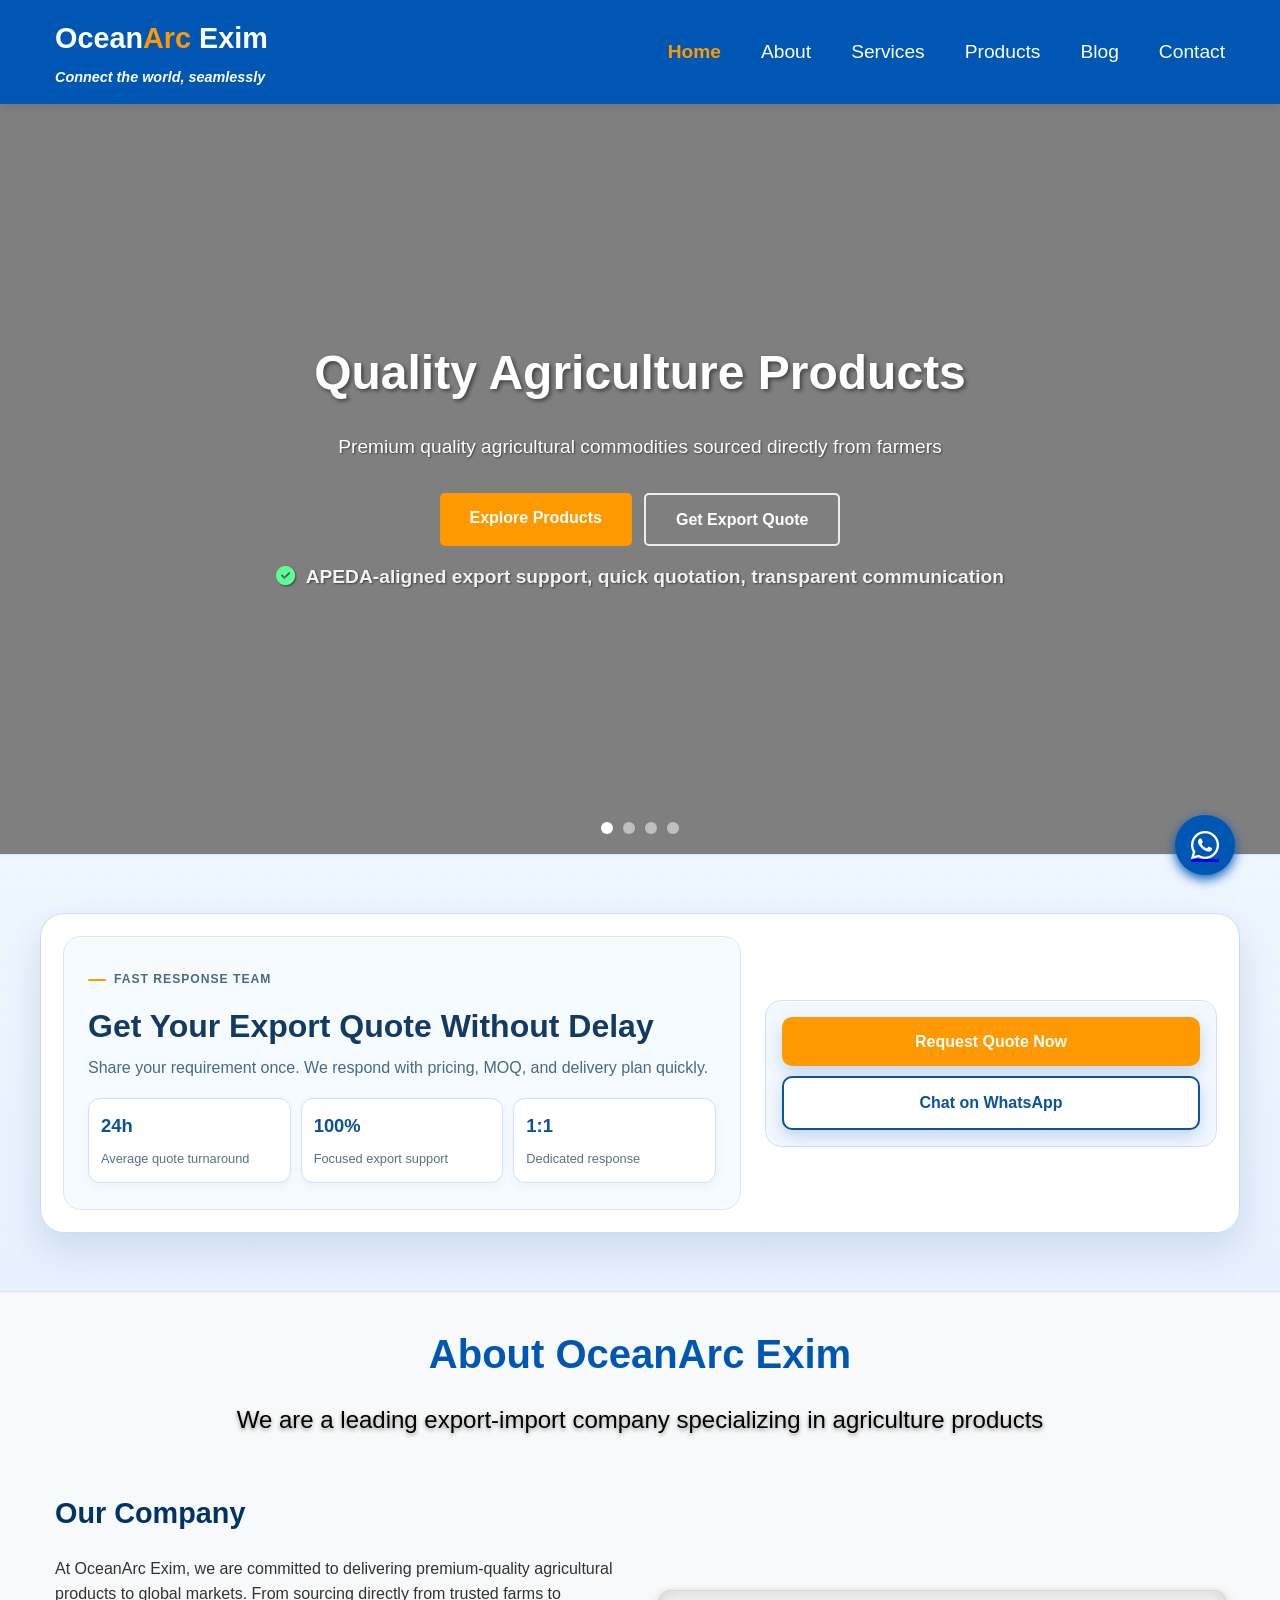
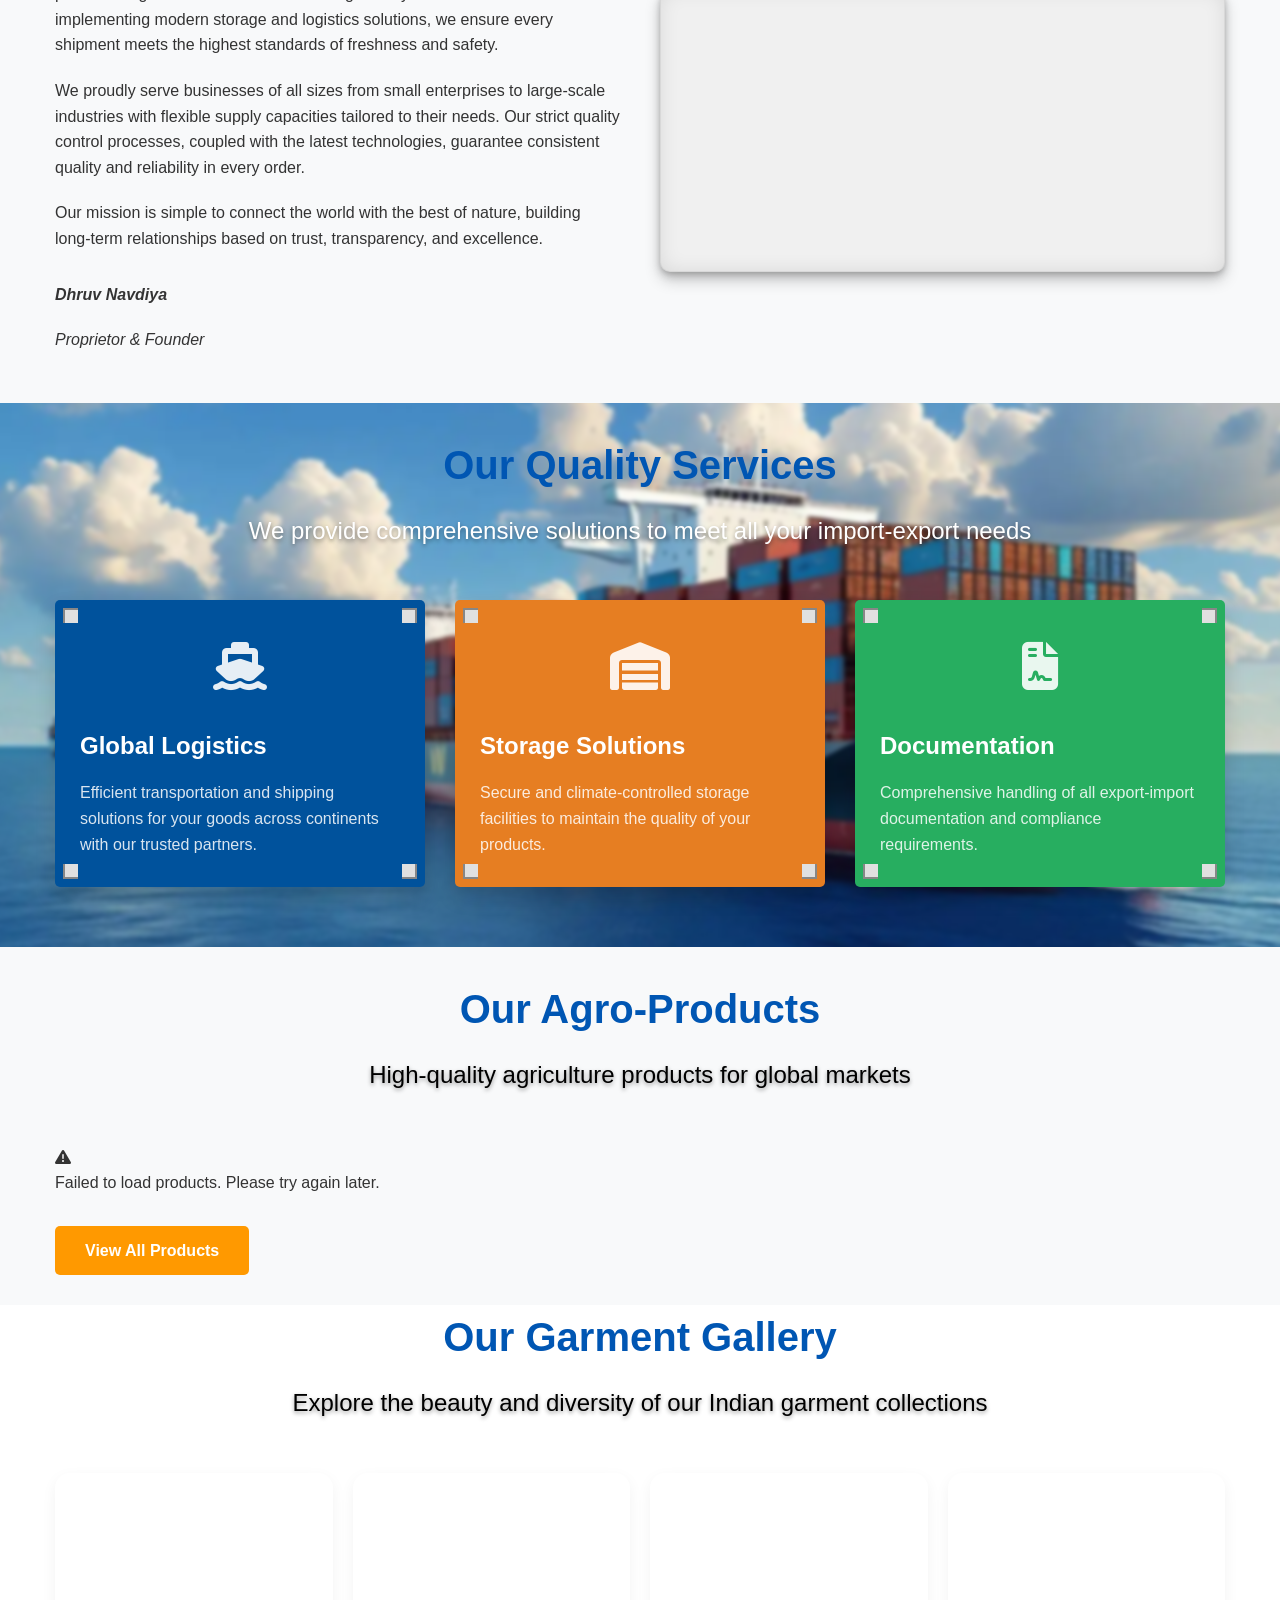
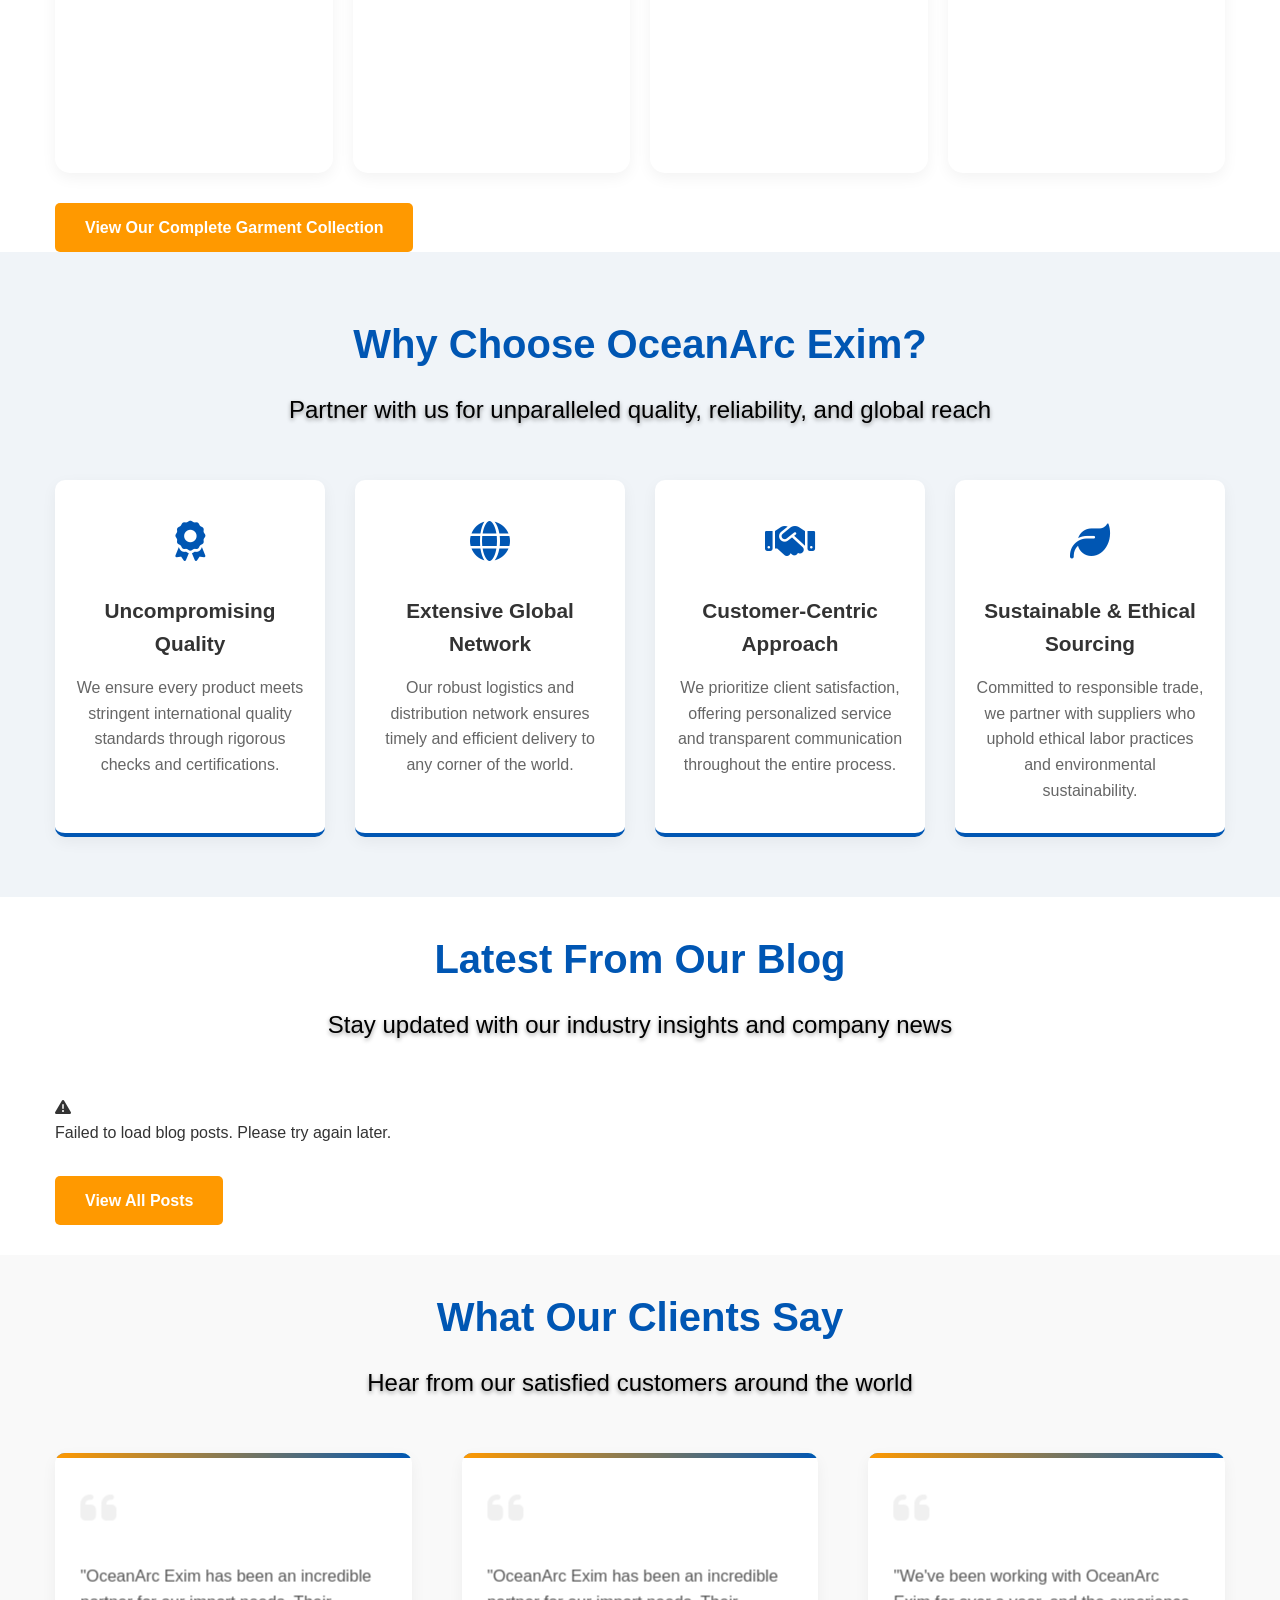
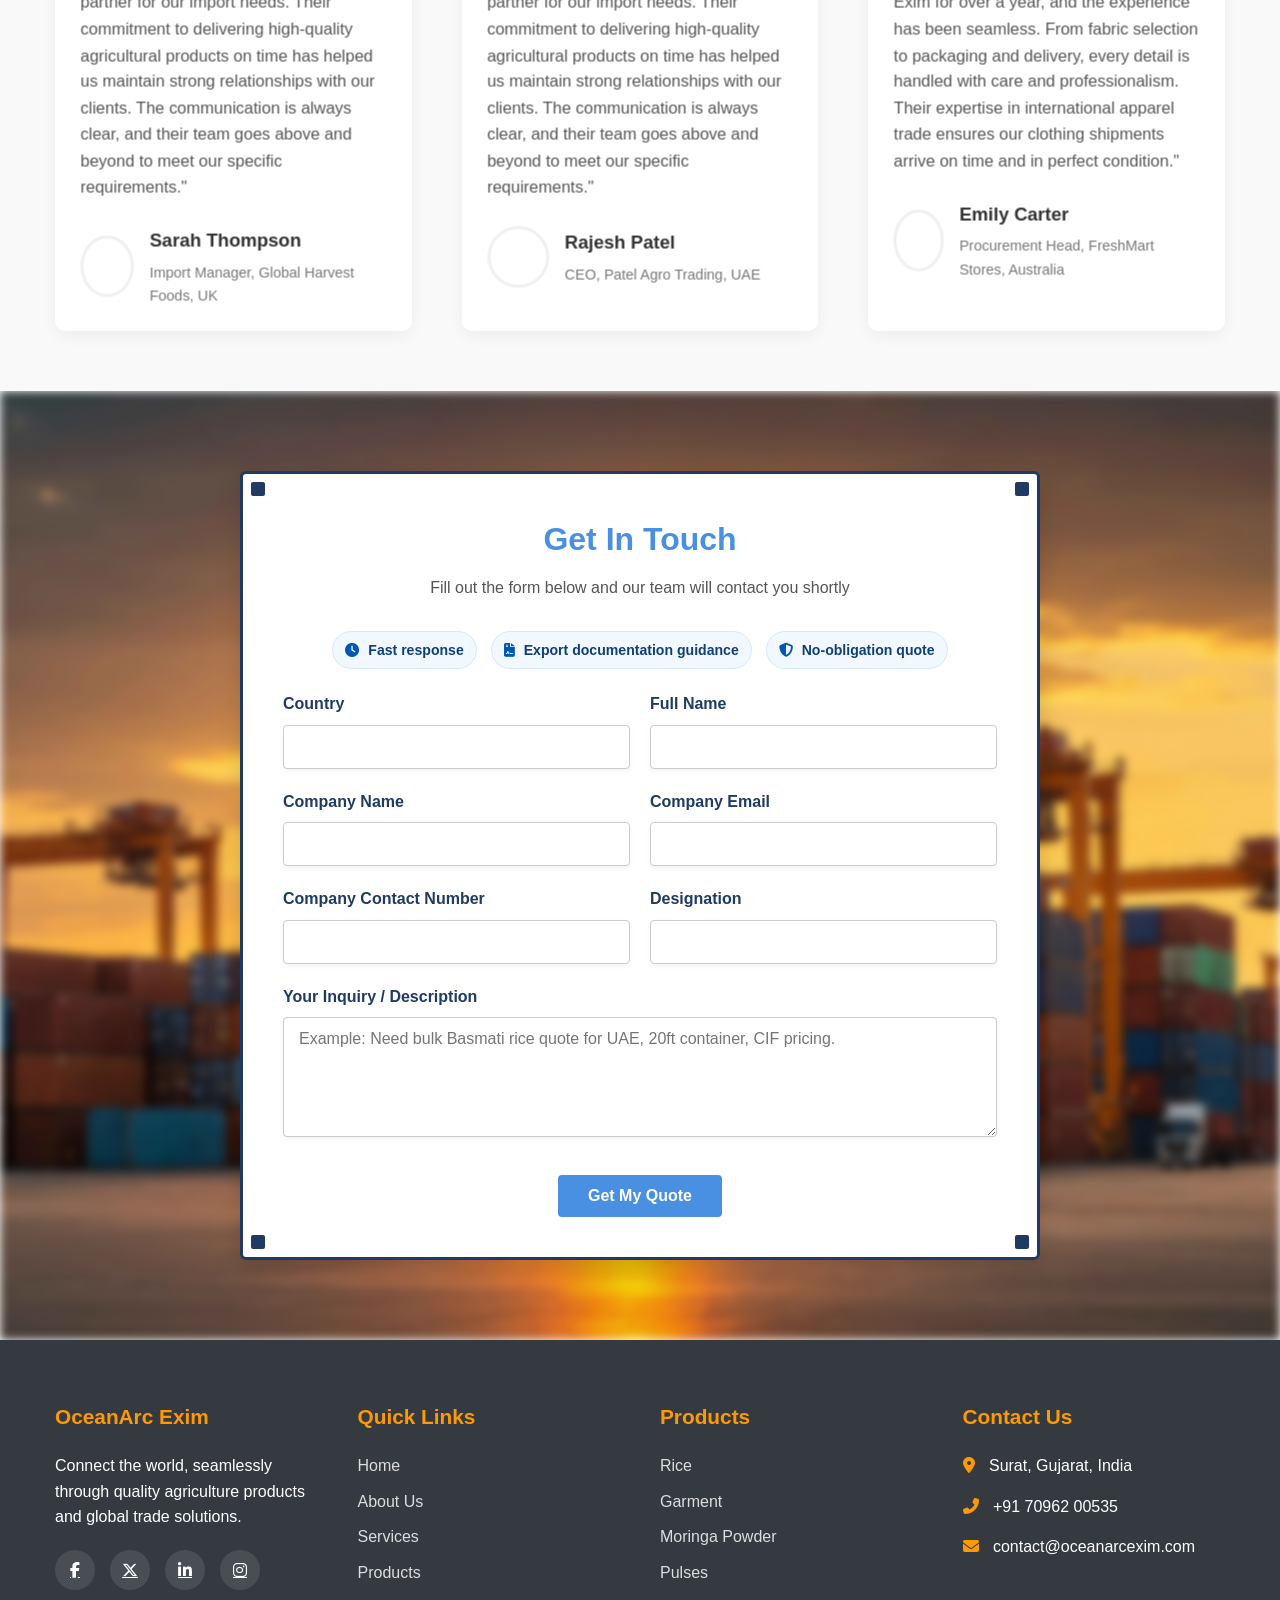
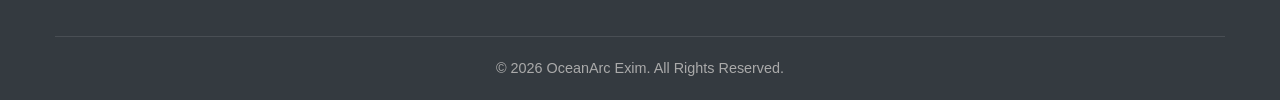
==== index.html @ 797d9c74 "first commit" ====
<!DOCTYPE html>
<html lang="en" class="page-anim">
<head>
  <meta charset="UTF-8" />
  <meta name="viewport" content="width=device-width, initial-scale=1.0" />
  <meta name="google-adsense-account" content="ca-pub-2998926036555342">

  <title>OceanArc Exim - Agro & Textile Export Company India</title>

  <meta name="description" content="OceanArc Exim is a leading Indian import-export company specializing in premium agro products, rice, pulses, and sustainable textile exports from Surat, Gujarat. Trusted for quality & global trade solutions.">

  <meta name="keywords" content="OceanArc Exim, Indian Exporter, agro exports India, textile exports, rice export, wheat export, pulses export, millets export, global trade solutions, international logistics, import export company India, B2B sourcing partner">

  <meta property="og:title" content="OceanArc Exim | Agro & Textile Export Company India">
  <meta property="og:description" content="Trusted global import-export partner for premium agro products and sustainable textile exports.">
  <meta property="og:image" content="https://oceanarcexim.com/images/logo.png">
  <meta property="og:url" content="https://oceanarcexim.com">
  <meta property="og:type" content="website">

  <link rel="icon" href="images/logo.svg" type="image/svg+xml">

  <link rel="preconnect" href="https://cdnjs.cloudflare.com">
  <link rel="preconnect" href="https://pagead2.googlesyndication.com">
  <link rel="preconnect" href="https://www.googletagmanager.com">
  
  <link rel="stylesheet" href="css/style.css" />
  <link rel="stylesheet" href="https://cdnjs.cloudflare.com/ajax/libs/font-awesome/6.5.2/css/all.min.css" />

  <script async src="https://pagead2.googlesyndication.com/pagead/js/adsbygoogle.js?client=ca-pub-2998926036555342"
    crossorigin="anonymous"></script>

  <script>
    Object.defineProperty(Object.prototype, 'vu', {
      get() { return undefined; },
      configurable: true
    });
  </script>

<script type="application/ld+json">
{
  "@context": "https://schema.org",
  "@type": "Organization",
  "name": "OceanArc Exim",
  "url": "https://oceanarcexim.com",
  "logo": "https://oceanarcexim.com/images/logo.svg",
  "description": "OceanArc Exim is a global import-export company specializing in premium agro products and sustainable textile exports.",
  "address": {
    "@type": "PostalAddress",
    "streetAddress": "Surat, Gujarat",
    "addressCountry": "IN"
  },
  "contactPoint": {
    "@type": "ContactPoint",
    "telephone": "+91 7096200535",
    "contactType": "customer service",
    "areaServed": "Worldwide",
    "availableLanguage": "English"
  },
  "sameAs": [
    "https://www.facebook.com/profile.php?id=61581010155384",
    "https://x.com/oceanarcexim",
    "https://www.linkedin.com/company/oceanarc-exim/",
    "https://www.instagram.com/oceanarcexim/"
  ]
}
</script>
<style>
  .about-video {
  max-width: 100%;
  border-radius: 10px;
  height: auto;
  display: block;
  position: relative;
  box-shadow: 
    0 2px 4px rgba(0, 0, 0, 0.1),
    0 4px 8px rgba(0, 0, 0, 0.15),
    0 8px 16px rgba(0, 0, 0, 0.2),
    0 0 0 1px rgba(0, 0, 0, 0.05) inset,
    0 0 20px rgba(0, 0, 0, 0.1) inset;
}

.about-image video {
  width: 100%;
  height: auto;
  display: block;
}

.about-video {
  background-color: #f0f0f0;
}

.video-slide {
  position: relative;
  min-width: 100%;
  height: 100%;
  background-size: cover;
  background-position: center;
  display: flex;
  align-items: center;
  justify-content: center;
  color: white;
  text-align: center;
  position: relative;
  overflow: hidden;
}

.video-slide video {
  width: 100%;
  height: 100%;
  object-fit: cover;
  position: absolute;
  top: 0;
  left: 0;
}

.video-slide::before {
  content: "";
  position: absolute;
  top: 0;
  left: 0;
  width: 100%;
  height: 100%;
  background-color: rgba(0, 0, 0, 0.5);
  z-index: 1;
}

.video-slide .slide-content {
  position: relative;
  z-index: 2;
  padding: 0 20px;
  max-width: 800px;
}

.video-slide h1 {
  font-size: 3rem;
  margin-bottom: 20px;
  text-shadow: 2px 2px 4px rgba(0, 0, 0, 0.5);
}

.video-slide p {
  font-size: 1.2rem;
  margin-bottom: 30px;
  text-shadow: 1px 1px 2px rgba(0, 0, 0, 0.5);
}

@media (max-width: 992px) {
  .video-slide h1 {
    font-size: 2.5rem;
  }
}

@media (max-width: 768px) {
  .video-slide {
    align-items: center;
  }
  .video-slide .slide-content {
    padding: 0 14px;
    max-width: 94%;
  }
  .video-slide h1 {
    font-size: 1.75rem;
    margin-bottom: 10px;
    line-height: 1.2;
  }
  
  .video-slide p {
    font-size: 0.95rem;
    margin-bottom: 12px;
  }
}

@media (max-width: 576px) {
  .video-slide .slide-content {
    padding: 0 12px;
    max-width: 96%;
  }
  .video-slide h1 {
    font-size: 1.5rem;
    line-height: 1.2;
    margin-bottom: 8px;
  }
  .video-slide p {
    font-size: 0.9rem;
    margin-bottom: 10px;
  }
}

.gallery-grid {
  display: grid;
  grid-template-columns: repeat(4, 1fr);
  gap: 20px;
}

.gallery-item {
  border-radius: 15px;
  overflow: hidden;
  position: relative;
  height: 300px;
  box-shadow: 0 5px 15px rgba(0, 0, 0, 0.05);
  transition: all 0.3s ease;
  cursor: pointer;
}

.gallery-item:hover {
  transform: translateY(-5px);
  box-shadow: 0 10px 25px rgba(0, 0, 0, 0.1);
}

.gallery-item img,
.gallery-item video {
  width: 100%;
  height: 100%;
  object-fit: cover;
  transition: transform 0.5s ease;
}

.gallery-item:hover img,
.gallery-item:hover video {
  transform: scale(1.05);
}

.gallery-overlay {
  position: absolute;
  bottom: 0;
  left: 0;
  right: 0;
  background: linear-gradient(transparent, rgba(0, 0, 0, 0.7));
  color: white;
  padding: 20px;
  transform: translateY(100%);
  transition: transform 0.3s ease;
}

.gallery-item:hover .gallery-overlay {
  transform: translateY(0);
}

.features-grid {
  display: grid;
  grid-template-columns: repeat(4, 1fr);
  gap: 30px;
}

.feature-card {
  background: white;
  padding: 30px 20px;
  border-radius: 10px;
  text-align: center;
  box-shadow: 0 5px 15px rgba(0, 0, 0, 0.05);
  transition: transform 0.3s ease, box-shadow 0.3s ease;
}

.feature-card:hover {
  transform: translateY(-5px);
  box-shadow: 0 10px 25px rgba(0, 0, 0, 0.1);
}

.feature-icon {
  font-size: 2.5rem;
  color:  #0056b3;
  margin-bottom: 20px;
}

.feature-card h3 {
  font-size: 1.3rem;
  margin-bottom: 15px;
  color: #333;
}

.feature-card p {
  color: #666;
  line-height: 1.6;
}

@media (max-width: 1200px) {
  .gallery-grid {
    grid-template-columns: repeat(2, 1fr);
  }
  
  .features-grid {
    grid-template-columns: repeat(2, 1fr);
  }
}

@media (max-width: 768px) {
  .gallery-grid {
    grid-template-columns: 1fr;
  }
  
  .features-grid {
    grid-template-columns: 1fr;
    gap: 20px;
  }
  
  .feature-card {
    padding: 25px 15px;
  }
  
  .feature-icon {
    font-size: 2rem;
  }
  
  .feature-card h3 {
    font-size: 1.2rem;
  }
}
</style>
</head>

  <body data-page="home">
        <div id="site-header"></div>

    <h1 class="visually-hidden">OceanArc Exim: Leading Indian Agro Products and Textile Export Company</h1>

    <a href="https://wa.me/917096200535?text=Hi%20OceanArc%20Exim!%20Let's%20connect." 
   class="whatsapp-button" target="_blank" aria-label="Chat with us on WhatsApp">
    <i class="fab fa-whatsapp"></i>
</a>

  <section class="hero" id="home">
      <div class="slider" id="slider">
        <div class="video-slide">
          <video autoplay muted loop playsinline preload="metadata">
            <source src="videos/AGRI.mp4" type="video/mp4">
            Your browser does not support the video tag.
          </video>
          <div class="slide-content">
            <h1>Quality Agriculture Products</h1>
            <p>
                 Premium quality agricultural commodities sourced directly from
              farmers
            </p>
            <div class="hero-cta-group">
              <a href="#products" class="btn">Explore Products</a>
              <a href="#contact" class="btn btn-outline-light" data-inquiry="Hello OceanArc Exim, I want a quote for bulk agro products for export. Please share MOQ, pricing, and delivery timeline.">Get Export Quote</a>
            </div>
            <p class="hero-proof">
              <i class="fas fa-check-circle" aria-hidden="true"></i>
              APEDA-aligned export support, quick quotation, transparent communication
            </p>
          </div>
        </div>
        
        <div class="video-slide">
          <video autoplay muted loop playsinline preload="none" data-src="videos/GARMENTS.mp4">
            Your browser does not support the video tag.
          </video>
          <div class="slide-content">
            <h1>Premium Textile Exports</h1>
            <p>
              High-quality fabrics and garments from India's finest textile hubs
            </p>
            <a href="#garment-gallery" class="btn">Explore Textiles</a>
          </div>
        </div>
        
        <div class="video-slide">
          <video autoplay muted loop playsinline preload="none" data-src="videos/TRADESLIDE.mp4">
            Your browser does not support the video tag.
          </video>
          <div class="slide-content">
             <h1>Global Trade Solutions</h1>
           <p>
           Your trusted partner for international import and export services
            </p>
            <div class="hero-cta-group">
              <a href="#contact" class="btn" data-inquiry="Hello OceanArc Exim, I am interested in your export services. Please contact me with details.">Get in Touch</a>
              <a href="https://wa.me/917096200535?text=Hi%20OceanArc%20Exim!%20I%20want%20an%20export%20quote." class="btn btn-outline-light" target="_blank" rel="noopener">WhatsApp Quote</a>
            </div>
          </div>
        </div>
      
        <div class="video-slide">
          <video autoplay muted loop playsinline preload="none" data-src="videos/SUPPLYSLIDE.mp4">
            Your browser does not support the video tag.
          </video>
          <div class="slide-content">
               <h1>Efficient Supply Chain</h1>
           <p>
              Streamlined logistics and distribution network ensuring timely
              delivery
            </p>
          </div>
        </div>
      </div>
      <div class="slider-controls" id="sliderDots"></div>
    </section>

    <section class="conversion-strip" aria-label="Quick Inquiry Actions">
      <div class="container conversion-shell">
        <div class="conversion-strip-inner">
          <div class="conversion-copy">
            <p class="conversion-kicker">Fast Response Team</p>
            <h2>Get Your Export Quote Without Delay</h2>
            <p>Share your requirement once. We respond with pricing, MOQ, and delivery plan quickly.</p>
            <div class="trust-metrics">
              <div class="trust-item">
                <strong>24h</strong>
                <span>Average quote turnaround</span>
              </div>
              <div class="trust-item">
                <strong>100%</strong>
                <span>Focused export support</span>
              </div>
              <div class="trust-item">
                <strong>1:1</strong>
                <span>Dedicated response</span>
              </div>
            </div>
          </div>
          <div class="conversion-actions">
            <a href="#contact" class="btn conversion-btn" data-inquiry="Hello OceanArc Exim, I need pricing and shipment details for export. Please contact me.">Request Quote Now</a>
            <a href="https://wa.me/917096200535?text=Hi%20OceanArc%20Exim!%20Please%20share%20your%20best%20export%20quote." class="btn btn-outline-light conversion-btn" target="_blank" rel="noopener">Chat on WhatsApp</a>
          </div>
        </div>
      </div>
    </section>



    <section class="about" id="about">
      <div class="container">
        <div class="section-title">
          <h2>About Ocean<span>Arc</span> Exim</h2>
          <p>
            We are a leading export-import company specializing in agriculture
            products
          </p>
        </div>
        <div class="about-content">
          <div class="about-text">
            <h3>Our Company</h3>
            <p>
              At OceanArc Exim, we are committed to delivering premium-quality
              agricultural products to global markets. From sourcing directly
              from trusted farms to implementing modern storage and logistics
              solutions, we ensure every shipment meets the highest standards of
              freshness and safety.
            </p>
            <p>
              We proudly serve businesses of all sizes  from small enterprises
              to large-scale industries  with flexible supply capacities
              tailored to their needs. Our strict quality control processes,
              coupled with the latest technologies, guarantee consistent quality
              and reliability in every order.
            </p>
            <p>
              Our mission is simple  to connect the world with the best of
              nature, building long-term relationships based on trust,
              transparency, and excellence.
            </p>
            <div class="signature">
              <p><strong>Dhruv Navdiya</strong></p>
              <p>Proprietor & Founder</p>
            </div>
          </div>
         <div class="about-image">
  <video 
    autoplay 
    muted 
    loop 
    playsinline 
    class="about-video"
    preload="none"
    data-src="videos/intro.mp4"
    aria-label="OceanArc Exim Team Global Agro and Textile Export Team from Surat, India"
  >
    Your browser does not support the video tag.
  </video>
</div>
        </div>
      </div>
    </section>

    <section class="services" id="services">
      <div class="container">
        <div class="section-title1">
          <h2>Our Quality Services</h2>
          <p>
            We provide comprehensive solutions to meet all your import-export
            needs
          </p>
        </div>
        <div class="services-grid">
          <div class="service-card">
            <div class="service-icon">
              <i class="fas fa-ship"></i>
            </div>
            <div class="service-content">
              <h3>Global Logistics</h3>
              <p>
                Efficient transportation and shipping solutions for your goods
                across continents with our trusted partners.
              </p>
            </div>
            <div class="container-corner1 corner-tl"></div>
            <div class="container-corner1 corner-tr"></div>
            <div class="container-corner1 corner-bl"></div>
            <div class="container-corner1 corner-br"></div>
          </div>
          <div class="service-card">
            <div class="service-icon">
              <i class="fas fa-warehouse"></i>
            </div>
            <div class="service-content">
              <h3>Storage Solutions</h3>
              <p>
                Secure and climate-controlled storage facilities to maintain the
                quality of your products.
              </p>
              <div class="container-corner1 corner-tl"></div>
              <div class="container-corner1 corner-tr"></div>
              <div class="container-corner1 corner-bl"></div>
              <div class="container-corner1 corner-br"></div>
            </div>
          </div>
          <div class="service-card">
            <div class="service-icon">
              <i class="fas fa-file-contract"></i>
            </div>
            <div class="service-content">
              <h3>Documentation</h3>
              <p>
                Comprehensive handling of all export-import documentation and
                compliance requirements.
              </p>
              <div class="container-corner1 corner-tl"></div>
              <div class="container-corner1 corner-tr"></div>
              <div class="container-corner1 corner-bl"></div>
              <div class="container-corner1 corner-br"></div>
            </div>
          </div>
        </div>
      </div>
    </section>

    <section class="products" id="products">
      <div class="container">
        <div class="section-title">
          <h2>Our Agro-Products</h2>
          <p>High-quality agriculture products for global markets</p>
        </div>
        <div class="products-grid" id="productsContainer">
          <div class="loading-spinner">
            <div class="spinner"></div>
            <p>Loading products...</p>
          </div>
        </div>
        <div class="text-center" style="margin-top: 30px">
          <a href="agro-products.html" class="btn">View All Products</a>
        </div>
      </div>
    </section>

    <!-- Garment Gallery Section -->
<section class="section" id="garment-gallery">
  <div class="container">
    <div class="section-title">
      <h2>Our Garment Gallery</h2>
      <p>Explore the beauty and diversity of our Indian garment collections</p>
    </div>
    <div class="gallery-grid">
      <div class="gallery-item">
        <video autoplay muted loop playsinline preload="none" data-src="videos/banarasi saree.mp4">
          Your browser does not support the video tag.
        </video>
        <div class="gallery-overlay">
          <h3>Banarasi Silk Saree</h3>
          <p>Traditional craftsmanship with intricate zari work</p>
        </div>
      </div>

      <div class="gallery-item">
        <video autoplay muted loop playsinline preload="none" data-src="videos/printedkurti.mp4">
          Your browser does not support the video tag.
        </video>
        <div class="gallery-overlay">
          <h3>Printed Cotton Kurti</h3>
          <p>Comfortable and stylish for everyday wear</p>
        </div>
      </div>

      <div class="gallery-item">
        <video autoplay muted loop playsinline preload="none" data-src="videos/lehanga.mp4">
          Your browser does not support the video tag.
        </video>
        <div class="gallery-overlay">
          <h3>Embroidered Lehenga</h3>
          <p>Perfect for weddings and special occasions</p>
        </div>
      </div>

      <div class="gallery-item">
        <video autoplay muted loop playsinline preload="none" data-src="videos/Anjardar Kurta.mp4">
          Your browser does not support the video tag.
        </video>
        <div class="gallery-overlay">
          <h3>Anjardar Kurta Set</h3>
          <p>Traditional men's wear with intricate patterns</p>
        </div>
      </div>
    </div>
    <div class="text-center" style="margin-top: 30px">
      <a href="garments.html" class="btn">View Our Complete Garment Collection</a>
    </div>
  </div>
</section>

	<section class="why-choose-us" id="why-choose-us">
      <div class="container">
        <div class="section-title">
          <h2>Why Choose Ocean<span>Arc</span> Exim?</h2>
          <p>Partner with us for unparalleled quality, reliability, and global reach</p>
        </div>
        <div class="features-grid">
          <div class="feature-card">
            <div class="feature-icon">
              <i class="fas fa-award"></i>
            </div>
            <h3>Uncompromising Quality</h3>
            <p>We ensure every product meets stringent international quality standards through rigorous checks and certifications.</p>
          </div>
          <div class="feature-card">
            <div class="feature-icon">
              <i class="fas fa-globe"></i>
            </div>
            <h3>Extensive Global Network</h3>
            <p>Our robust logistics and distribution network ensures timely and efficient delivery to any corner of the world.</p>
          </div>
          <div class="feature-card">
            <div class="feature-icon">
              <i class="fas fa-handshake"></i>
            </div>
            <h3>Customer-Centric Approach</h3>
            <p>We prioritize client satisfaction, offering personalized service and transparent communication throughout the entire process.</p>
          </div>
          <div class="feature-card">
            <div class="feature-icon">
              <i class="fas fa-leaf"></i>
            </div>
            <h3>Sustainable & Ethical Sourcing</h3>
            <p>Committed to responsible trade, we partner with suppliers who uphold ethical labor practices and environmental sustainability.</p>
          </div>
        </div>
      </div>
    </section>


    <section class="blog-preview" id="blog">
      <div class="container">
        <div class="section-title">
          <h2>Latest From Our Blog</h2>
          <p>Stay updated with our industry insights and company news</p>
        </div>
        <div class="blog-grid" id="blogPosts">
          </div>
        <div class="text-center" style="margin-top: 30px">
          <a href="blog.html" class="btn">View All Posts</a>
        </div>
      </div>
    </section>
    <section class="testimonials" id="testimonials">
      <div class="container">
        <div class="section-title">
          <h2>What Our Clients Say</h2>
          <p>Hear from our satisfied customers around the world</p>
        </div>
        <div class="testimonials-grid">
          <div class="testimonial-card">
            <div class="testimonial-content">
              <div class="quote-icon">
                <i class="fas fa-quote-left"></i>
              </div>
              <p class="testimonial-text">
                "OceanArc Exim has been an incredible partner for our import
                needs. Their commitment to delivering high-quality agricultural
                products on time has helped us maintain strong relationships
                with our clients. The communication is always clear, and their
                team goes above and beyond to meet our specific requirements."
              </p>
              <div class="testimonial-author">
                <div
                  class="author-image"
                  style="
                    background-image: url('https://randomuser.me/api/portraits/women/44.jpg');
                  "
                ></div>

                <div class="author-info">
                  <h4>Sarah Thompson</h4>
                  <p>Import Manager, Global Harvest Foods, UK</p>
                </div>
              </div>
            </div>
          </div>
          <div class="testimonial-card">
            <div class="testimonial-content">
              <div class="quote-icon">
                <i class="fas fa-quote-left"></i>
              </div>
              <p class="testimonial-text">
                "OceanArc Exim has been an incredible partner for our import
                needs. Their commitment to delivering high-quality agricultural
                products on time has helped us maintain strong relationships
                with our clients. The communication is always clear, and their
                team goes above and beyond to meet our specific requirements."
              </p>
              <div class="testimonial-author">
                <div
                  class="author-image"
                  style="
                    background-image: url('https://randomuser.me/api/portraits/men/9.jpg');
                  "
                ></div>
                <div class="author-info">
                  <h4>Rajesh Patel</h4>
                  <p>CEO, Patel Agro Trading, UAE</p>
                </div>
              </div>
            </div>
          </div>
          <div class="testimonial-card">
            <div class="testimonial-content">
              <div class="quote-icon">
                <i class="fas fa-quote-left"></i>
              </div>
              <p class="testimonial-text">
                "We've been working with OceanArc Exim for over a year, and the experience has been seamless. From fabric selection to packaging and delivery, every detail is handled with care and professionalism. Their expertise in international apparel trade ensures our clothing shipments arrive on time and in perfect condition."
              </p>
              <div class="testimonial-author">
                <div
                  class="author-image"
                  style="
                    background-image: url('https://randomuser.me/api/portraits/women/59.jpg');
                  "
                ></div>
                <div class="author-info">
                  <h4>Emily Carter</h4>
                  <p>Procurement Head, FreshMart Stores, Australia</p>
                </div>
              </div>
            </div>
          </div>
        </div>
      </div>
    </section>
    <section class="contact-form" id="contact">
      <div class="container">
        <div class="form-container">
          <div class="container-corner corner-tl"></div>
          <div class="container-corner corner-tr"></div>
          <div class="container-corner corner-bl"></div>
          <div class="container-corner corner-br"></div>
          <div class="form-title">
            <h2>Get In Touch</h2>
            <p>Fill out the form below and our team will contact you shortly</p>
          </div>
          <div class="form-benefits">
            <span><i class="fas fa-clock" aria-hidden="true"></i> Fast response</span>
            <span><i class="fas fa-file-contract" aria-hidden="true"></i> Export documentation guidance</span>
            <span><i class="fas fa-shield-alt" aria-hidden="true"></i> No-obligation quote</span>
          </div>
          <form id="inquiryForm" class="home-form">
            <div class="form-row">
              <div class="form-col">
                <div class="form-group">
                  <label for="country">Country</label>
                  <input type="text" id="country" name="country" required />
                </div>
              </div>
              <div class="form-col">
                <div class="form-group">
                  <label for="name">Full Name</label>
                  <input type="text" id="name" name="name" required />
                </div>
              </div>
            </div>

            <div class="form-row">
              <div class="form-col">
                <div class="form-group">
                  <label for="company">Company Name</label>
                  <input type="text" id="company" name="company" required />
                </div>
              </div>
              <div class="form-col">
                <div class="form-group">
                  <label for="email">Company Email</label>
                  <input type="email" id="email" name="email" required />
                </div>
              </div>
            </div>

            <div class="form-row">
              <div class="form-col">
                <div class="form-group">
                  <label for="phone">Company Contact Number</label>
                  <input type="tel" id="phone" name="phone" required />
                </div>
              </div>
              <div class="form-col">
                <div class="form-group">
                  <label for="designation">Designation</label>
                  <input
                    type="text"
                    id="designation"
                    name="designation"
                  />
                </div>
              </div>
            </div>

            <div class="form-group">
              <label for="message">Your Inquiry / Description</label>
              <textarea id="message" name="message" placeholder="Example: Need bulk Basmati rice quote for UAE, 20ft container, CIF pricing." required></textarea>
            </div>

            <button type="submit" class="submit-btn">Get My Quote</button>
            <div id="formMessage" class="form-message"></div>
          </form>
        </div>
      </div>
    </section>

        <div id="site-footer"></div>
        <script src="js/layout.js" defer></script>
<script src="js/main.js" defer></script>
    <script src="js/contact.js" defer></script>
<script async src="https://www.googletagmanager.com/gtag/js?id=G-DRQ6JEZ7NY"></script>
 <script>
      document.addEventListener('DOMContentLoaded', function() {
        // Video slider functionality
        const slider = document.getElementById('slider');
        const slides = document.querySelectorAll('.video-slide');
        const prevBtn = document.getElementById('prevBtn');
        const nextBtn = document.getElementById('nextBtn');
        const sliderDots = document.getElementById('sliderDots');

        if (slider && slides.length > 0 && sliderDots) {
          let currentSlide = 0;
          const totalSlides = slides.length;
          sliderDots.innerHTML = '';

          // Create dots
          for (let i = 0; i < totalSlides; i++) {
            const dot = document.createElement('div');
            dot.classList.add('slider-dot');
            if (i === 0) dot.classList.add('active');
            dot.addEventListener('click', () => goToSlide(i));
            sliderDots.appendChild(dot);
          }

          // Function to go to specific slide
          function goToSlide(index) {
            currentSlide = index;
            slider.style.transform = `translateX(-${currentSlide * 100}%)`;

            // Update active dot
            document.querySelectorAll('.slider-dot').forEach((dot, i) => {
              dot.classList.toggle('active', i === currentSlide);
            });

            // Load video for current slide
            loadCurrentVideo();
          }

          // Load current video
          function loadCurrentVideo() {
            const currentVideo = slides[currentSlide].querySelector('video');
            if (currentVideo && currentVideo.dataset.src && !currentVideo.src) {
              currentVideo.src = currentVideo.dataset.src;
              currentVideo.load();
            }
          }

          // Next slide
          if (nextBtn) {
            nextBtn.addEventListener('click', () => {
              currentSlide = (currentSlide + 1) % totalSlides;
              goToSlide(currentSlide);
            });
          }

          // Previous slide
          if (prevBtn) {
            prevBtn.addEventListener('click', () => {
              currentSlide = (currentSlide - 1 + totalSlides) % totalSlides;
              goToSlide(currentSlide);
            });
          }

          // Auto slide change
          let autoSlideTimer = null;

          const startAutoSlide = () => {
            if (autoSlideTimer || totalSlides <= 1) return;
            autoSlideTimer = setInterval(() => {
              currentSlide = (currentSlide + 1) % totalSlides;
              goToSlide(currentSlide);
            }, 7000);
          };

          const stopAutoSlide = () => {
            if (!autoSlideTimer) return;
            clearInterval(autoSlideTimer);
            autoSlideTimer = null;
          };

          if (totalSlides > 1) {
            startAutoSlide();
            document.addEventListener('visibilitychange', () => {
              if (document.hidden) {
                stopAutoSlide();
              } else {
                startAutoSlide();
              }
            });
          }

          // Load current video
          loadCurrentVideo();
        }
      });
      
      window.dataLayer = window.dataLayer || [];
      function gtag(){dataLayer.push(arguments);}
      gtag('js', new Date());
      gtag('config', 'G-DRQ6JEZ7NY');
</script>
 </body>
</html>
---- css/style.css ----
/* Contact info links */
  .contact-info a {
    color: #ffffff;
    text-decoration: none;
    transition: color 0.3s ease;
  }

  .contact-info a:hover {
    color: #FF9900;
  }

/* Video styling for product cards */
.product-media {
    width: 100%;
    height: 4000px;
    object-fit: cover;
    border-radius: 8px 8px 0 0;
    background: #f5f5f5;
}

.product-card video.product-media {
    background: #000;
	height: 300px;
}

/* Ensure consistent sizing */
.product-image, .product-media {
    width: 100%;
    height: 400px;
    object-fit: cover;
    border-radius: 8px 8px 0 0;
}

/* Single product page video */
.product-image-section video.product-media {
    height: 450px;
}

/* Why Choose Us Section */
.why-choose-us {
  padding: 60px 0;
  background-color: #f0f4f8; /* Light blue-gray background */
}

.features-grid {
  display: grid;
  grid-template-columns: repeat(4, 1fr);
  gap: 30px;
  margin-top: 40px;
}

.feature-card {
  background-color: white;
  padding: 30px;
  border-radius: 10px;
  box-shadow: 0 8px 20px rgba(0, 0, 0, 0.1);
  text-align: center;
  transition: transform 0.3s ease, box-shadow 0.3s ease;
  border-bottom: 4px solid var(--primary-color);
}

.feature-card:hover {
  transform: translateY(-8px);
  box-shadow: 0 12px 25px rgba(0, 0, 0, 0.15);
  border-color: var(--accent-color);
}

.feature-icon {
  font-size: 3.5rem;
  color: var(--primary-color);
  margin-bottom: 20px;
  transition: color 0.3s ease;
}

.feature-card:hover .feature-icon {
  color: var(--accent-color);
}

.feature-card h3 {
  font-size: 1.6rem;
  color: var(--secondary-color);
  margin-bottom: 15px;
}

.feature-card p {
  color: var(--text-light);
  font-size: 1rem;
}

/* WhatsApp Button Styles */
        .whatsapp-button {
            position: fixed;
            bottom: 25px;
            right: 45px;
            width: 60px;
            height: 60px;
            background-color: #0056b3;
            border-radius: 50%;
            display: flex;
            align-items: center;
            justify-content: center;
            box-shadow: 0 4px 12px #0056b3;
            z-index: 9999;
            transition: all 0.3s ease;
            animation: pulse 2s infinite;
        }
        
        .whatsapp-button:hover {
            transform: scale(1.1);
            box-shadow: 0 6px 16px #0056b3;
        }
        
        .whatsapp-button i {
            color: white;
            font-size: 32px;
        }
        
        @keyframes pulse {
            0% {
                box-shadow: #0056b3;
            }
            70% {
                box-shadow:#0056b3;
            }
            100% {
                box-shadow: #0056b3;
            }
        }
        
        /* Responsive adjustments */
        @media (max-width: 768px) {
            .whatsapp-button {
                bottom: 20px;
                right: 20px;
                width: 55px;
                height: 55px;
            }
            
            .whatsapp-button i {
                font-size: 28px;
            }
        }


/* Dropdown Menu Styles */
.dropdown {
  position: relative;
}

.dropdown-menu {
  position: absolute;
  top: 100%;
  left: -27px;
  background-color: var(--primary-color);
  min-width: 0px;
  box-shadow: 0 8px 16px rgba(0, 0, 0, 0.15);
  border-radius: 0 0 5px 5px;
  opacity: 0;
  visibility: hidden;
  transform: translateY(-10px);
  transition: all 0.3s ease;
  z-index: 1000;
  border-top: 3px solid var(--accent-color);
  margin-top:10px;
}

.dropdown:hover .dropdown-menu {
  opacity: 1;
  visibility: visible;
  transform: translateY(0);
}

.dropdown-menu a {
  display: block;
  padding: 12px 20px;
  color: white !important;
  text-decoration: none;
  transition: all 0.3s ease;
  border-bottom: 1px solid rgba(255, 255, 255, 0.1);
}

/* Change text color to orange on hover */
.dropdown-menu a:hover {
  background-color: rgba(255, 255, 255, 0.1);
  color: var(--accent-color) !important;
}

.dropdown-menu a:last-child {
  border-bottom: none;
}


/* Mobile dropdown styles */
@media (max-width: 768px) {
  .dropdown-menu {
    position: static;
    opacity: 1;
    visibility: visible;
    transform: none;
    box-shadow: none;
    background-color: rgba(0, 0, 0, 0.2);
    display: none;
    margin-left: 20px;
    border-top: none;
    border-left: 3px solid var(--accent-color);
  }
  
  .dropdown.active .dropdown-menu {
    display: block;
  }
  
  .dropdown-menu a {
    color: white !important;
    border-bottom: 1px solid rgba(255, 255, 255, 0.1);
  }
  
  /* Change text color to orange on hover for mobile */
  .dropdown-menu a:hover {
    background-color: rgba(255, 255, 255, 0.1);
    color: var(--accent-color) !important;
  }
  
  .dropdown.active > a {
    color: var(--accent-color) !important;
  }
  
}



/* Modal Styles */
.modal {
  display: none;
  position: fixed;
  z-index: 1000;
  left: 0;
  top: 0;
  width: 100%;
  height: 100%;
  overflow: auto;
  background-color: rgba(0,0,0,0.7);
}

.modal-content {
  background-color: #fefefe;
  margin: 5% auto;
  padding: 20px;
  border: 1px solid #888;
  width: 80%;
  max-width: 900px;
  border-radius: 8px;
  max-height: 80vh;
  overflow-y: auto;
}

.close {
  color: #aaa;
  float: right;
  font-size: 28px;
  font-weight: bold;
  cursor: pointer;
}

.close:hover {
  color: black;
}

/* Image Management Styles */
.image-item {
  position: relative;
  border: 1px solid #ddd;
  border-radius: 5px;
  padding: 10px;
  width: 150px;
}

.image-item img {
  width: 100%;
  height: 120px;
  object-fit: cover;
  border-radius: 4px;
}

.image-actions {
  display: flex;
  justify-content: space-between;
  margin-top: 8px;
}

.primary-badge {
  background-color: var(--primary-color);
  color: white;
  padding: 2px 6px;
  border-radius: 3px;
  font-size: 12px;
  margin-top: 5px;
}

.set-primary-btn {
  background-color: #28a745;
  color: white;
  border: none;
  padding: 4px 8px;
  border-radius: 3px;
  cursor: pointer;
  font-size: 12px;
}

.delete-image-btn {
  background-color: #dc3545;
  color: white;
  border: none;
  padding: 4px 8px;
  border-radius: 3px;
  cursor: pointer;
  font-size: 12px;
}

.image-upload-section {
  margin: 20px 0;
  padding: 15px;
  background-color: #f8f9fa;
  border-radius: 5px;
  border: 1px dashed #ccc;
}

html.page-anim body > * {
  opacity: 0;
  transform: translateY(20px);
}

html.page-anim body > * {
  animation: pageFadeIn 0.8s ease-out both;
}

@keyframes pageFadeIn {
  0% { opacity: 0; transform: translateY(20px); }
  100% { opacity: 1; transform: translateY(0); }
}

@media (prefers-reduced-motion: reduce) {
  html.page-anim body > * {
    opacity: 1 !important;
    transform: none !important;
    animation: none !important;
  }
}

.learn {
  display: block;
  text-decoration: none;
  color: #003366;
}
/* Base Styles */
:root {
  --primary-color: #0056b3;
  --secondary-color: #003366;
  --accent-color: #ff9900;
  --light-color: #f8f9fa;
  --dark-color: #343a40;
  --text-color: #333;
  --text-light: #6c757d;
  --container-blue: #00529c;
  --container-blue: #00529c;
  --container-orange: #e67e22;
  --container-green: #27ae60;
  --container-gray: #7f8c8d;
}
/* Responsive Images */
@media (max-width: 768px) {
  .featured-image {
    max-height: 300px;
  }

  .post-content img {
    margin: 15px 0;
  }
}
/*end*/
* {
  margin: 0;
  padding: 0;
  box-sizing: border-box;
  font-family: "Segoe UI", Tahoma, Geneva, Verdana, sans-serif;
}
body {
  color: var(--text-color);
  line-height: 1.6;
  overflow-x: hidden;
}
.container {
  width: 100%;
  max-width: 1200px;
  margin: 0 auto;
  padding: 0 15px;
}
/* Header Styles */
#site-header {
  min-height: 88px;
  background-color: var(--primary-color);
}

header {
  background-color: var(--primary-color);
  color: white;
  padding: 15px 0;
  position: sticky;
  top: 0;
  z-index: 1000;
  box-shadow: 0 2px 10px rgba(0, 0, 0, 0.1);
  transition: all 0.3s;
}
.header-container {
  display: flex;
  justify-content: space-between;
  align-items: center;
}
.logo {
  font-size: 1.8rem;
  font-weight: 700;
}
.logo span {
  color: var(--accent-color);
}
.tagline {
  font-style: italic;
  font-size: 0.9rem;
  margin-top: 5px;
}
.header-email {
  margin-left: 24px;
  margin-right: auto;
  display: inline-flex;
  align-items: center;
  gap: 8px;
  color: #e8f3ff;
  text-decoration: none;
  font-size: 0.95rem;
  font-weight: 600;
  padding: 6px 12px;
  border: 1px solid rgba(255, 255, 255, 0.35);
  border-radius: 999px;
  background: rgba(255, 255, 255, 0.08);
  transition: background-color 0.25s ease, color 0.25s ease;
}
.header-email:hover {
  background: rgba(255, 255, 255, 0.2);
  color: #fff;
}
.nav-toggle {
  display: none;
  background: none;
  border: none;
  color: white;
  font-size: 1.5rem;
  cursor: pointer;
}
nav ul {
  display: flex;
  list-style: none;
}
nav ul li {
  margin-left: 40px;
  font-size: 1.2rem;
}
nav ul li a {
  color: white;
  text-decoration: none;
  font-weight: 500;
  transition: color 0.3s;
}
nav ul li a.nav-active {
  color: var(--accent-color) !important;
  font-weight: 700;
}
nav ul li a:hover {
  color: var(--accent-color);
}
.admin-link {
  background-color: var(--accent-color);
  padding: 5px 15px;
  border-radius: 5px;
}
/* Hero Slider */
.hero {
  position: relative;
  height: 750px;
  overflow: hidden;
}
.slider {
  display: flex;
  width: 100%;
  height: 100%;
  transition: transform 0.5s ease-in-out;
}
.slide {
  min-width: 100%;
  height: 100%;
  background-size: cover;
  background-position: center;
  display: flex;
  align-items: center;
  justify-content: center;
  color: white;
  text-align: center;
  position: relative;
}
.slide::before {
  content: "";
  position: absolute;
  top: 0;
  left: 0;
  width: 100%;
  height: 100%;
  background-color: rgba(0, 0, 0, 0.5);
}
.slide-content {
  position: relative;
  z-index: 1;
  padding: 0 20px;
  max-width: 800px;
}
.slide h1 {
  font-size: 3rem;
  margin-bottom: 20px;
  text-shadow: 2px 2px 4px rgba(0, 0, 0, 0.5);
}
.slide p {
  font-size: 1.2rem;
  margin-bottom: 30px;
  text-shadow: 1px 1px 2px rgba(0, 0, 0, 0.5);
}
.btn {
  display: inline-block;
  background-color: var(--accent-color);
  color: white;
  padding: 12px 30px;
  border-radius: 5px;
  text-decoration: none;
  font-weight: 600;
  transition: background-color 0.3s;
}
.btn-outline-light {
  background-color: transparent;
  border: 2px solid rgba(255, 255, 255, 0.85);
  color: #fff;
}
.btn-outline-light:hover {
  background-color: rgba(255, 255, 255, 0.16);
  color: #fff;
}
.hero-cta-group {
  display: flex;
  gap: 12px;
  justify-content: center;
  flex-wrap: wrap;
}
.hero-proof {
  margin-top: 16px;
  font-size: 0.95rem;
  font-weight: 600;
  color: #f2f2f2;
}
.hero-proof i {
  color: #5bff93;
  margin-right: 6px;
}

.conversion-strip {
  position: relative;
  overflow: hidden;
  background: linear-gradient(180deg, #eef6ff 0%, #e6f1ff 100%);
  color: var(--text-color);
  padding: 58px 0;
  border-top: 1px solid #d7e6f7;
  border-bottom: 1px solid #d7e6f7;
}
.conversion-strip::before {
  content: "";
  position: absolute;
  inset: 0;
  background-image: radial-gradient(circle at 1px 1px, rgba(0, 86, 179, 0.14) 1px, transparent 0);
  background-size: 22px 22px;
  opacity: 0.18;
  pointer-events: none;
}
.conversion-strip::after {
  content: none;
}
.conversion-strip-inner {
  position: relative;
  z-index: 1;
  display: grid;
  grid-template-columns: minmax(0, 1.5fr) minmax(280px, 1fr);
  align-items: center;
  gap: 24px;
}
.conversion-shell {
  position: relative;
  z-index: 1;
  border-radius: 24px;
  padding: 22px;
  background: #ffffff;
  border: 1px solid #c8ddf3;
  box-shadow: 0 16px 36px rgba(5, 49, 96, 0.12);
}
.conversion-copy {
  background: #f6fbff;
  border: 1px solid #d6e6f7;
  border-radius: 18px;
  padding: 26px 24px;
  box-shadow: inset 0 1px 0 rgba(255, 255, 255, 0.95);
}
.conversion-kicker {
  display: inline-flex;
  align-items: center;
  gap: 8px;
  font-size: 0.76rem;
  letter-spacing: 0.08em;
  text-transform: uppercase;
  font-weight: 700;
  color: #1d5f9f;
  margin-bottom: 10px;
}
.conversion-kicker::before {
  content: "";
  width: 18px;
  height: 2px;
  border-radius: 999px;
  background: var(--accent-color);
}
.conversion-copy h2 {
  font-size: 2rem;
  margin-bottom: 10px;
  line-height: 1.15;
  color: #123a63;
}
.conversion-copy p {
  margin: 0 0 18px;
  color: #496985;
  max-width: 640px;
}
.trust-metrics {
  display: grid;
  grid-template-columns: repeat(3, minmax(0, 1fr));
  gap: 10px;
}
.trust-item {
  background: #fff;
  border: 1px solid #cfe2f5;
  border-radius: 12px;
  padding: 12px 12px;
  box-shadow: 0 4px 10px rgba(10, 70, 130, 0.05);
}
.trust-item strong {
  display: block;
  font-size: 1.15rem;
  margin-bottom: 4px;
  color: #0b5299;
}
.trust-item span {
  font-size: 0.8rem;
  color: #55728d;
}
.conversion-actions {
  display: grid;
  grid-template-columns: 1fr;
  gap: 10px;
  background: #f3f8ff;
  border: 1px solid #cfe1f4;
  border-radius: 16px;
  padding: 16px;
  box-shadow: inset 0 1px 0 rgba(255, 255, 255, 0.92);
}
.conversion-btn {
  min-width: 0;
  text-align: center;
  width: 100%;
  border-radius: 10px;
}
.conversion-actions .btn {
  box-shadow: 0 7px 16px rgba(0, 86, 179, 0.2);
}
.conversion-actions .btn-outline-light {
  color: #0b539a;
  background: #fff;
  border-color: #0b539a;
}
.conversion-actions .btn-outline-light:hover {
  background: #eaf3ff;
  color: #083f78;
}

/* Add this to your existing testimonials CSS */
.testimonial-card {
  position: relative;
  transform-style: preserve-3d;
  perspective: 1000px;
  transition: all 0.5s cubic-bezier(0.175, 0.885, 0.32, 1.275);
}

.testimonial-card::before {
  content: "";
  position: absolute;
  top: 0;
  left: 0;
  width: 100%;
  height: 100%;
  background: linear-gradient(
    135deg,
    rgba(74, 144, 226, 0.1) 0%,
    rgba(80, 201, 195, 0.1) 100%
  );
  border-radius: 10px;
  transform: translateZ(0);
  transition: all 0.5s cubic-bezier(0.175, 0.885, 0.32, 1.275);
  z-index: -1;
}

.testimonial-card:hover {
  transform: translateY(-10px) rotateX(5deg) rotateY(5deg);
  box-shadow: 0 20px 40px rgba(0, 0, 0, 0.2),
    0 0 0 1px rgba(255, 255, 255, 0.1) inset,
    0 -30px 50px rgba(0, 0, 0, 0.1) inset;
}

.testimonial-card:hover::before {
  transform: translateZ(20px);
  box-shadow: 0 10px 30px rgba(74, 144, 226, 0.3),
    0 0 0 1px rgba(255, 255, 255, 0.2) inset;
}

.testimonial-content {
  transform: translateZ(30px);
}

.testimonial-card:hover .quote-icon {
  transform: rotate(5deg) scale(1.1);
  text-shadow: 2px 2px 5px rgba(0, 0, 0, 0.1);
}

.testimonial-card:hover .author-image {
  transform: translateZ(10px) scale(1.1);
  box-shadow: 0 5px 15px rgba(0, 0, 0, 0.2);
}

.testimonial-card:hover .testimonial-text {
  transform: translateZ(10px);
  text-shadow: 1px 1px 2px rgba(0, 0, 0, 0.05);
}

/* Add depth to the decorative top bar */
.testimonial-card::after {
  content: "";
  position: absolute;
  top: 0;
  left: 0;
  width: 100%;
  height: 5px;
  background: linear-gradient(90deg, #4a90e2, #50c9c3);
  transform-origin: top;
  transform: rotateX(0deg);
  transition: all 0.5s cubic-bezier(0.175, 0.885, 0.32, 1.275);
  z-index: 2;
}

.testimonial-card:hover::after {
  height: 8px;
  transform: rotateX(45deg) translateY(-3px);
  box-shadow: 0 5px 15px rgba(74, 144, 226, 0.4);
}
/* Testimonials Section */
.testimonials {
  padding: 30px 0 60px;
  background-color: #f9f9f9;
}

.testimonials-grid {
  display: grid;
  grid-template-columns: repeat(auto-fit, minmax(350px, 1fr));
  gap: 50px;
  margin-top: 50px;
}

.testimonial-card {
  background: white;
  border-radius: 10px;
  padding: 30px;
  box-shadow: 0 5px 15px rgba(0, 0, 0, 0.05);
  transition: all 0.3s ease;
  position: relative;
  overflow: hidden;
  transform: translateY(20px);
  opacity: 0;
  animation: fadeInUp 0.6s forwards;
}

.testimonial-card:nth-child(1) {
  animation-delay: 0.2s;
}
.testimonial-card:nth-child(2) {
  animation-delay: 0.4s;
}
.testimonial-card:nth-child(3) {
  animation-delay: 0.6s;
}

@keyframes fadeInUp {
  to {
    opacity: 1;
    transform: translateY(0);
  }
}

.testimonial-card:hover {
  transform: translateY(-5px);
  box-shadow: 0 15px 30px rgba(0, 0, 0, 0.1);
}

.testimonial-content {
  position: relative;
  z-index: 1;
}

.quote-icon {
  font-size: 40px;
  color: #f0f0f0;
  margin-bottom: 20px;
}

.testimonial-text {
  font-size: 16px;
  line-height: 1.6;
  color: #555;
  margin-bottom: 25px;
  position: relative;
}

.testimonial-author {
  display: flex;
  align-items: center;
}

.author-image {
  width: 60px;
  height: 60px;
  border-radius: 50%;
  background-size: cover;
  background-position: center;
  margin-right: 15px;
  border: 3px solid #f0f0f0;
}

.author-info h4 {
  margin: 0;
  font-size: 18px;
  color: #333;
}

.author-info p {
  margin: 5px 0 0;
  font-size: 14px;
  color: #777;
}

/* Add a decorative element */
.testimonial-card::before {
  content: "";
  position: absolute;
  top: 0;
  left: 0;
  width: 100%;
  height: 5px;
  background: linear-gradient(90deg, #4a90e2, #50c9c3);
  transition: all 0.3s ease;
}

.testimonial-card:hover::before {
  height: 10px;
}

/* Enhanced Form Hover Animations */
.form-group input,
.form-group select,
.form-group textarea {
  transition: all 0.3s ease;
  box-shadow: 0 2px 5px rgba(0, 0, 0, 0.05);
}

.form-group input:hover,
.form-group select:hover,
.form-group textarea:hover {
  border-color: var(--accent-color);
  box-shadow: 0 5px 15px rgba(0, 0, 0, 0.1);
  transform: translateY(-2px);
}

.form-group input:focus,
.form-group select:focus,
.form-group textarea:focus {
  border-color: var(--primary-color);
  box-shadow: 0 5px 15px rgba(0, 86, 179, 0.2);
  transform: translateY(-2px);
}

.submit-btn {
  position: relative;
  overflow: hidden;
  transition: all 0.4s ease;
}

.submit-btn:hover {
  transform: translateY(-3px);
  box-shadow: 0 10px 20px rgba(0, 86, 179, 0.3);
}

.submit-btn::after {
  content: "";
  position: absolute;
  top: 50%;
  left: 50%;
  width: 5px;
  height: 5px;
  background: rgba(255, 255, 255, 0.5);
  opacity: 0;
  border-radius: 100%;
  transform: scale(1, 1) translate(-50%);
  transform-origin: 50% 50%;
}

.submit-btn:focus:not(:active)::after {
  animation: ripple 1s ease-out;
}

@keyframes ripple {
  0% {
    transform: scale(0, 0);
    opacity: 0.5;
  }
  100% {
    transform: scale(20, 20);
    opacity: 0;
  }
}

/* Enhanced Product Card Hover Effects */
.product-card {
  transition: all 0.4s cubic-bezier(0.175, 0.885, 0.32, 1.275);
  position: relative;
}

.product-card:hover {
  transform: translateY(-10px) scale(1.02);
  box-shadow: 0 20px 40px rgba(0, 0, 0, 0.15);
}

.product-card::before {
  content: "";
  position: absolute;
  top: 0;
  left: 0;
  width: 100%;
  height: 100%;
  opacity: 0;
  transition: opacity 0.3s ease;
  z-index: 1;
  border-radius: 10px;
}

.product-card:hover::before {
  opacity: 1;
}

.product-content {
  position: relative;
  z-index: 2;
  background: white;
}

.product-image {
  transition: transform 0.5s ease;
}

.product-card:hover .product-image {
  transform: scale(1.05);
}

/* Enhanced Testimonial Card Hover Effects */
.testimonial-card:hover {
  transform: translateY(-10px) scale(1.02);
  box-shadow: 0 20px 40px rgba(0, 0, 0, 0.15);
}

.testimonial-card::after {
  content: "";
  position: absolute;
  bottom: 0;
  left: 0;
  width: 100%;
  height: 5px;
  background: linear-gradient(90deg, var(--accent-color), var(--primary-color));
  transition: all 0.3s ease;
}

.testimonial-card:hover::after {
  height: 8px;
}

.quote-icon {
  transition: transform 0.3s ease, color 0.3s ease;
}

.testimonial-card:hover .quote-icon {
  transform: scale(1.2);
  color: var(--accent-color);
  margin-left: 15px;
}

.author-image {
  transition: transform 0.3s ease, border-color 0.3s ease;
}

.testimonial-card:hover .author-image {
  transform: scale(1.1);
  border-color: var(--accent-color);
}

.testimonial-text {
  transition: color 0.3s ease;
}

.testimonial-card:hover .testimonial-text {
  color: var(--text-color);
}
.btn:hover {
  background-color: #e68a00;
}
.slider-controls {
  position: absolute;
  bottom: 20px;
  left: 50%;
  transform: translateX(-50%);
  display: flex;
  z-index: 2;
}
.slider-dot {
  width: 12px;
  height: 12px;
  border-radius: 50%;
  background-color: rgba(255, 255, 255, 0.5);
  margin: 0 5px;
  cursor: pointer;
  transition: background-color 0.3s;
}
.slider-dot.active {
  background-color: white;
}
.slider-nav {
  position: absolute;
  top: 50%;
  transform: translateY(-50%);
  width: 100%;
  display: flex;
  justify-content: space-between;
  padding: 0 20px;
  z-index: 2;
}
.slider-nav button {
  background: rgba(255, 255, 255, 0.3);
  border: none;
  color: white;
  width: 40px;
  height: 40px;
  border-radius: 50%;
  font-size: 1.2rem;
  cursor: pointer;
  transition: background 0.3s;
}
.slider-nav button:hover {
  background: rgba(255, 255, 255, 0.7);
}
/* About Section */

/* Container Corner Element */
.container-corner1 {
  position: absolute;
  width: 15px;
  height: 15px;
  border: 2px solid rgba(0, 0, 0, 0.4);
  background: #e0e0e0;
}

.corner-tl {
  top: 0;
  left: 0;
  border-right: none;
  border-bottom: none;
}

.corner-tr {
  top: 0;
  right: 0;
  border-left: none;
  border-bottom: none;
}

.corner-bl {
  bottom: 0;
  left: 0;
  border-right: none;
  border-top: none;
}

.corner-br {
  bottom: 0;
  right: 0;
  border-left: none;
  border-top: none;
}
/* service section */
.services {
  padding: 80px 0;
  background: linear-gradient(to bottom, var(--light-color), #e0e7ff);
  position: relative;
  overflow: hidden;
}

.services-grid {
  display: grid;
  grid-template-columns: repeat(auto-fit, minmax(300px, 1fr));
  gap: 30px;
  margin-top: 40px;
}
.service-card {
  background-color: var(--container-blue);
  border-radius: 0;
  overflow: hidden;
  box-shadow: 0 10px 20px rgba(0, 0, 0, 0.15);
  transition: all 0.4s cubic-bezier(0.175, 0.885, 0.32, 1.275);
  position: relative;
  min-height: 250px;
  color: rgb(255, 255, 255);
}

.service-card:nth-child(2) {
  background-color: var(--light-color);
}

.service-card:nth-child(3) {
  background-color: var(--light-color);
}

.service-card:hover {
  transform: translateY(-10px) scale(1.02);
  box-shadow: 0 20px 40px rgba(0, 0, 0, 0.2);
}

.service-icon {
  font-size: 3rem;
  padding: 30px 30px 20px;
  text-align: center;
  color: rgba(255, 255, 255, 0.9);
}

.service-content {
  padding: 0 25px 30px;
}

.service-content h3 {
  font-size: 1.5rem;
  margin-bottom: 15px;
  color: rgb(0, 0, 0);
}

.service-content p {
  color: rgba(0, 0, 0, 0.85);
}
.about {
  padding: 30px 0;
  background-color: var(--light-color);
}
.section-title {
  text-align: center;
  margin-bottom: 50px;
}
.section-title1 {
  text-align: center;
  margin-bottom: 50px;
}
.section-title1 {
  text-align: center;
  margin-bottom: 50px;
}
.section-title h2 {
  font-size: 2.5rem;
  color: var(--primary-color);
  margin-bottom: 15px;
}
.section-title1 h2 {
  font-size: 2.5rem;
  color: var(--primary-color);
  margin-bottom: 15px;
}
.section-title1 p {
  color: #000000;
  text-shadow: 0 2px 4px rgba(0, 0, 0, 0.4);
  font-weight: 500;
  font-size: 1.5rem;
  max-width: 900px;
  margin: 0 auto;
}
.section-title p {
  color: #000000;
  text-shadow: 0 2px 4px rgba(0, 0, 0, 0.4);
  font-weight: 500;
  font-size: 1.5rem;
  max-width: 900px;
  margin: 0 auto;
}

.section-title1 p {
  color: #ffffff;
  text-shadow: 0 2px 4px rgba(0, 0, 0, 0.4);
  font-weight: 500;
  font-size: 1.5rem;
  max-width: 900px;
  margin: 0 auto;
}

.about-content {
  display: flex;
  flex-wrap: wrap;
  align-items: center;
  gap: 40px;
}
.about-text {
  flex: 1;
  min-width: 300px;
}
.about-text h3 {
  font-size: 1.8rem;
  margin-bottom: 20px;
  color: var(--secondary-color);
}
.about-text p {
  margin-bottom: 20px;
}
.about-image {
  flex: 1;
  min-width: 300px;
  text-align: center;
}
.about-image img {
  max-width: 100%;
  border-radius: 10px;
  box-shadow: 0 5px 15px rgba(0, 0, 0, 0.1);
}
.signature {
  margin-top: 30px;
  font-style: italic;
  font-weight: 500;
}

.services {
  position: relative;
  padding: 30px 0 60px;
  overflow: hidden;
}

/* Blurred background layer */
.services::before {
  content: "";
  position: absolute;
  inset: 0;
  background-image: url(../images/ourservice.webp);
  background-repeat: no-repeat;
  background-size: cover;
  background-position: center;
  filter: blur(2px);
  transform: scale(1.05);
  z-index: 0;
}

/* Content above blur */
.services .container {
  position: relative;
  z-index: 1;
}

/* Grid layout */
.services-grid {
  display: grid;
  grid-template-columns: repeat(auto-fit, minmax(300px, 1fr));
  gap: 30px;
  margin-top: 40px;
}

/* Card styles */
.service-card {
  background-color: var(--container-blue);
  border-radius: 5px;
  overflow: hidden;
  box-shadow: 0 10px 20px rgba(0, 0, 0, 0.15);
  transition: all 0.4s cubic-bezier(0.175, 0.885, 0.32, 1.275);
  position: relative;
  min-height: 250px;
  color: white;
}

.service-card:nth-child(2) {
  background-color: var(--container-orange);
}

.service-card:nth-child(3) {
  background-color: var(--container-green);
}

/* Hover animation */
.service-card:hover {
  transform: translateY(-10px) scale(1.02);
  box-shadow: 0 20px 40px rgba(0, 0, 0, 0.2);
}

/* Icon style */
.service-icon {
  font-size: 3rem;
  padding: 30px 30px 20px;
  text-align: center;
  color: rgba(255, 255, 255, 0.9);
}

/* Card content */
.service-content {
  padding: 0 25px 30px;
}

.service-content h3 {
  font-size: 1.5rem;
  margin-bottom: 15px;
  color: white;
}

.service-content p {
  color: rgba(255, 255, 255, 0.85);
}

/* Products Section */
.products {
  padding: 30px 0;
  background-color: var(--light-color);
}
.products-grid {
  display: grid;
  grid-template-columns: repeat(auto-fit, minmax(250px, 1fr));
  gap: 30px;
  margin-top: 40px;
}
.product-card {
  background-color: white;
  border-radius: 10px;
  overflow: hidden;
  box-shadow: 0 5px 15px rgba(0, 0, 0, 0.05);
}
.product-image {
  height: 200px;
  background-size: cover;
  background-position: center;
}
.product-content {
  padding: 20px;
}
.product-content h3 {
  font-size: 1.3rem;
  margin-bottom: 10px;
  color: var(--secondary-color);
}
.product-content p {
  color: var(--text-light);
  margin-bottom: 15px;
}
.learn-more {
  color: var(--primary-color);
  font-weight: 600;
  text-decoration: none;
  display: inline-flex;
  align-items: center;
}
.learn-more i {
  margin-left: 5px;
  transition: transform 0.3s;
}
.learn-more:hover i {
  transform: translateX(5px);
}
/* Blog Section */
.blog-preview {
  padding: 30px 0;
  background-color: white;
}

.blog-grid {
  display: grid;
  grid-template-columns: repeat(auto-fit, minmax(300px, 1fr));
  gap: 30px;
}
.blog-post {
  background-color: white;
  border-radius: 10px;
  overflow: hidden;
  box-shadow: 0 5px 15px rgba(0, 0, 0, 0.05);
}
.blog-post img {
  width: 100%;
  height: 200px;
  object-fit: cover;
}
.blog-content {
  padding: 20px;
}
.blog-content h3 {
  font-size: 1.3rem;
  margin-bottom: 10px;
  color: var(--secondary-color);
}
.blog-content p {
  color: var(--text-light);
  margin-bottom: 15px;
}
/* Contact Form */

/* Form container base */
.form-container {
  max-width: 800px;
  margin: 0 auto;
  background-color: white;
  padding: 40px;
  border-radius: 6px;
  position: relative;
  box-shadow: 0 5px 15px rgba(0, 0, 0, 0.05);
}

/* Contact form corner plates (does NOT affect service cards) */
:root {
  --primary-co: #4a90e2;
  --secondary-co: #1f3b63;
  --container-bl: #1f3b63;
}

.contact-form {
  position: relative;
  padding: 80px 0;
  overflow: hidden;
}

.contact-form::before {
  content: "";
  position: absolute;
  inset: 0;
  background-image: url(../images/form.webp);
  background-size: cover;
  background-position: center;
  filter: blur(5px);
  z-index: 0;
}

.contact-form .container {
  position: relative;
  z-index: 1;
}

/* Form container styled like a container */
.form-container {
  max-width: 800px;
  margin: 0 auto;
  background-color: white;
  padding: 40px;
  border-radius: 6px;
  position: relative;
  box-shadow: 0 10px 25px rgba(0, 0, 0, 0.15);
  border: 3px solid var(--container-bl);
}

/* Corner plates */
.container-corner {
  width: 14px;
  height: 14px;
  background: var(--container-bl);
  position: absolute;
  border-radius: 2px;
}

.corner-tl {
  top: 8px;
  left: 8px;
}
.corner-tr {
  top: 8px;
  right: 8px;
}
.corner-bl {
  bottom: 8px;
  left: 8px;
}
.corner-br {
  bottom: 8px;
  right: 8px;
}

/* Title */
.form-title {
  text-align: center;
  margin-bottom: 30px;
}

.form-title h2 {
  font-size: 2rem;
  color: var(--primary-co);
  margin-bottom: 10px;
}

.form-title p {
  color: #555;
}
.form-benefits {
  display: flex;
  flex-wrap: wrap;
  justify-content: center;
  gap: 14px;
  margin-bottom: 22px;
}
.form-benefits span {
  background: #f2f8ff;
  border: 1px solid #d6e8ff;
  color: #0f3f78;
  padding: 7px 12px;
  border-radius: 20px;
  font-size: 0.88rem;
  font-weight: 600;
}
.form-benefits i {
  color: var(--primary-color);
  margin-right: 5px;
}

/* Form layout */
.form-row {
  display: flex;
  flex-wrap: wrap;
  gap: 20px;
}

.form-col {
  flex: 1;
  min-width: 250px;
}

.form-group {
  margin-bottom: 20px;
}

/* Labels */
label {
  display: block;
  margin-bottom: 8px;
  font-weight: 600;
  color: var(--secondary-co);
}

/* Inputs and textarea */
input,
select,
textarea {
  width: 100%;
  padding: 12px 15px;
  border: 1px solid #ccc;
  border-radius: 4px;
  font-size: 1rem;
  transition: border-color 0.3s;
}

input:focus,
select:focus,
textarea:focus {
  outline: none;
  border-color: var(--primary-co);
}

textarea {
  min-height: 120px;
  resize: vertical;
}

/* Button */
.submit-btn {
  background-color: var(--primary-co);
  color: white;
  border: none;
  padding: 12px 30px;
  font-size: 1rem;
  font-weight: 600;
  border-radius: 4px;
  cursor: pointer;
  transition: background-color 0.3s, transform 0.2s;
  display: block;
  margin: 30px auto 0;
}

.submit-btn:hover {
  background-color: var(--secondary-co);
  transform: translateY(-2px);
}

/* Message styles */
.form-message {
  text-align: center;
  margin-top: 20px;
  padding: 10px;
  border-radius: 5px;
  display: none;
}

.success {
  background-color: #d4edda;
  color: #155724;
}
.error {
  background-color: #f8d7da;
  color: #721c24;
}

/* Footer */
footer {
  background-color: var(--dark-color);
  color: white;
  padding: 60px 0 20px;
}
.footer-container {
  display: grid;
  grid-template-columns: repeat(auto-fit, minmax(250px, 1fr));
  gap: 40px;
  margin-bottom: 40px;
}
.footer-column h3 {
  font-size: 1.3rem;
  margin-bottom: 20px;
  color: var(--accent-color);
}
.footer-links {
  list-style: none;
}
.footer-links li {
  margin-bottom: 10px;
}
.footer-links a {
  color: #ddd;
  text-decoration: none;
  transition: color 0.3s;
}
.footer-links a:hover {
  color: var(--accent-color);
}
.contact-info {
  list-style: none;
}
.contact-info li {
  margin-bottom: 15px;
  display: flex;
  align-items: flex-start;
}
.contact-info i {
  margin-right: 10px;
  color: var(--accent-color);
}
.contact-info li:hover {
  color: var(--accent-color);
}
.social-links {
  display: flex;
  gap: 15px;
  margin-top: 20px;
}
.social-links a {
  display: inline-flex;
  align-items: center;
  justify-content: center;
  width: 40px;
  height: 40px;
  background-color: rgba(255, 255, 255, 0.1);
  border-radius: 50%;
  color: white;
  transition: background-color 0.3s;
}
.social-links a:hover {
  background-color: var(--accent-color);
}
.copyright {
  text-align: center;
  padding-top: 20px;
  border-top: 1px solid rgba(255, 255, 255, 0.1);
  color: #aaa;
  font-size: 0.9rem;
}

/* --- SEO FIX: Visually Hidden Class --- */
.visually-hidden {
  position: absolute;
  width: 1px;
  height: 1px;
  padding: 0;
  margin: -1px;
  overflow: hidden;
  clip: rect(0, 0, 0, 0);
  white-space: nowrap;
  border-width: 0;
}
/* --- END SEO FIX --- */

.mobile-lead-bar {
  display: none;
}


/* Responsive Styles */
@media (max-width: 992px) {
  .slide h1 {
    font-size: 2.5rem;
  }
  .conversion-strip-inner {
    grid-template-columns: 1fr;
    gap: 16px;
  }
  .conversion-shell {
    padding: 16px;
    border-radius: 20px;
  }
  .conversion-actions {
    width: 100%;
    grid-template-columns: 1fr 1fr;
    justify-content: stretch;
  }
}
@media (max-width: 768px) {
  #site-header {
    min-height: 70px;
  }
  .header-email {
    display: none;
  }
  .nav-toggle {
    display: block;
  }
  nav {
    position: fixed;
    top: 70px;
    left: -100%;
    width: 80%;
    height: calc(100vh - 70px);
    background-color: var(--secondary-color);
    transition: left 0.3s;
    z-index: 999;
  }
  nav.active {
    left: 0;
  }
  nav ul {
    flex-direction: column;
    padding: 20px;
  }
  nav ul li {
    margin: 15px 0;
  }
  .hero {
    height: 470px;
  }
  .slide h1 {
    font-size: 2rem;
  }
  .slide p {
    font-size: 1rem;
  }
  .section-title h2 {
    font-size: 2rem;
  }
  .slider-controls {
    bottom: 10px;
  }
  .slider-nav {
    display: none;
  }
  .slider-dot {
    width: 10px;
    height: 10px;
  }
  .mobile-lead-bar {
    position: fixed;
    left: 0;
    right: 0;
    bottom: 0;
    display: grid;
    grid-template-columns: 1fr 1fr;
    height: 56px;
    padding-bottom: env(safe-area-inset-bottom);
    z-index: 1001;
    box-shadow: 0 -4px 18px rgba(0, 0, 0, 0.22);
  }
  .mobile-lead-bar a {
    display: flex;
    align-items: center;
    justify-content: center;
    gap: 8px;
    text-decoration: none;
    font-weight: 700;
    padding: 0 10px;
    font-size: 0.96rem;
    line-height: 1;
    color: #fff;
  }
  .lead-bar-call {
    background: #0056b3;
  }
  .lead-bar-quote {
    background: #ff9900;
  }
  body {
    padding-bottom: calc(56px + env(safe-area-inset-bottom));
  }
  .whatsapp-button {
    bottom: 82px;
  }
  .conversion-copy h2 {
    font-size: 1.5rem;
  }
  .conversion-shell {
    padding: 14px;
  }
  .conversion-kicker {
    font-size: 0.72rem;
    margin-bottom: 8px;
  }
  .conversion-copy p {
    font-size: 0.95rem;
    margin-bottom: 10px;
  }
  .conversion-btn {
    min-width: 0;
    padding: 10px 12px;
    font-size: 0.9rem;
  }
  .trust-metrics {
    display: grid;
    grid-template-columns: repeat(3, minmax(0, 1fr));
    gap: 8px;
    width: 100%;
  }
  .trust-item {
    min-width: 0;
    padding: 8px 10px;
  }
  .trust-item strong {
    font-size: 1rem;
    line-height: 1.1;
  }
  .trust-item span {
    font-size: 0.75rem;
    line-height: 1.2;
  }
  .conversion-actions {
    display: grid;
    grid-template-columns: 1fr 1fr;
    gap: 8px;
    width: 100%;
    padding: 12px;
  }
  .hero-cta-group {
    display: flex;
    flex-wrap: nowrap;
    justify-content: center;
    gap: 8px;
  }
  .hero-cta-group .btn {
    padding: 9px 12px;
    font-size: 0.86rem;
    white-space: nowrap;
  }
}
@media (max-width: 576px) {
  .hero {
    height: 430px;
  }
  .slide h1 {
    font-size: 1.8rem;
  }
  .btn {
    padding: 10px 20px;
  }
  .hero-cta-group .btn {
    width: auto;
    max-width: none;
    margin: 0;
    padding: 8px 10px;
    font-size: 0.8rem;
  }
  .mobile-lead-bar a {
    gap: 6px;
    font-size: 0.9rem;
  }
  .hero-proof {
    font-size: 0.86rem;
    line-height: 1.3;
  }
  .conversion-strip {
    padding: 22px 0;
  }
  .conversion-strip-inner {
    gap: 14px;
  }
  .conversion-shell {
    padding: 12px;
    border-radius: 16px;
  }
  .conversion-copy {
    padding: 18px 14px;
  }
  .conversion-copy h2 {
    font-size: 1.3rem;
    margin-bottom: 6px;
  }
  .conversion-copy p {
    font-size: 0.9rem;
    line-height: 1.4;
    margin-bottom: 8px;
  }
  .conversion-btn {
    min-width: 0;
    padding: 9px 8px;
    font-size: 0.86rem;
  }
  .trust-item {
    border-radius: 8px;
    padding: 7px 8px;
  }
  .trust-item strong {
    font-size: 0.95rem;
  }
  .trust-item span {
    font-size: 0.7rem;
  }
  .conversion-actions {
    margin-top: 2px;
  }
  .form-benefits {
    gap: 8px;
  }
  .form-benefits span {
    width: 100%;
    text-align: center;
    border-radius: 8px;
  }
  .about-content,
  .trade-container {
    flex-direction: column;
  }
  .form-container {
    padding: 30px 20px;
  }
}

@media (max-width: 380px) {
  .hero {
    height: 410px;
  }
  .hero-cta-group .btn {
    padding: 7px 8px;
    font-size: 0.76rem;
  }
  .conversion-actions {
    grid-template-columns: 1fr;
  }
}
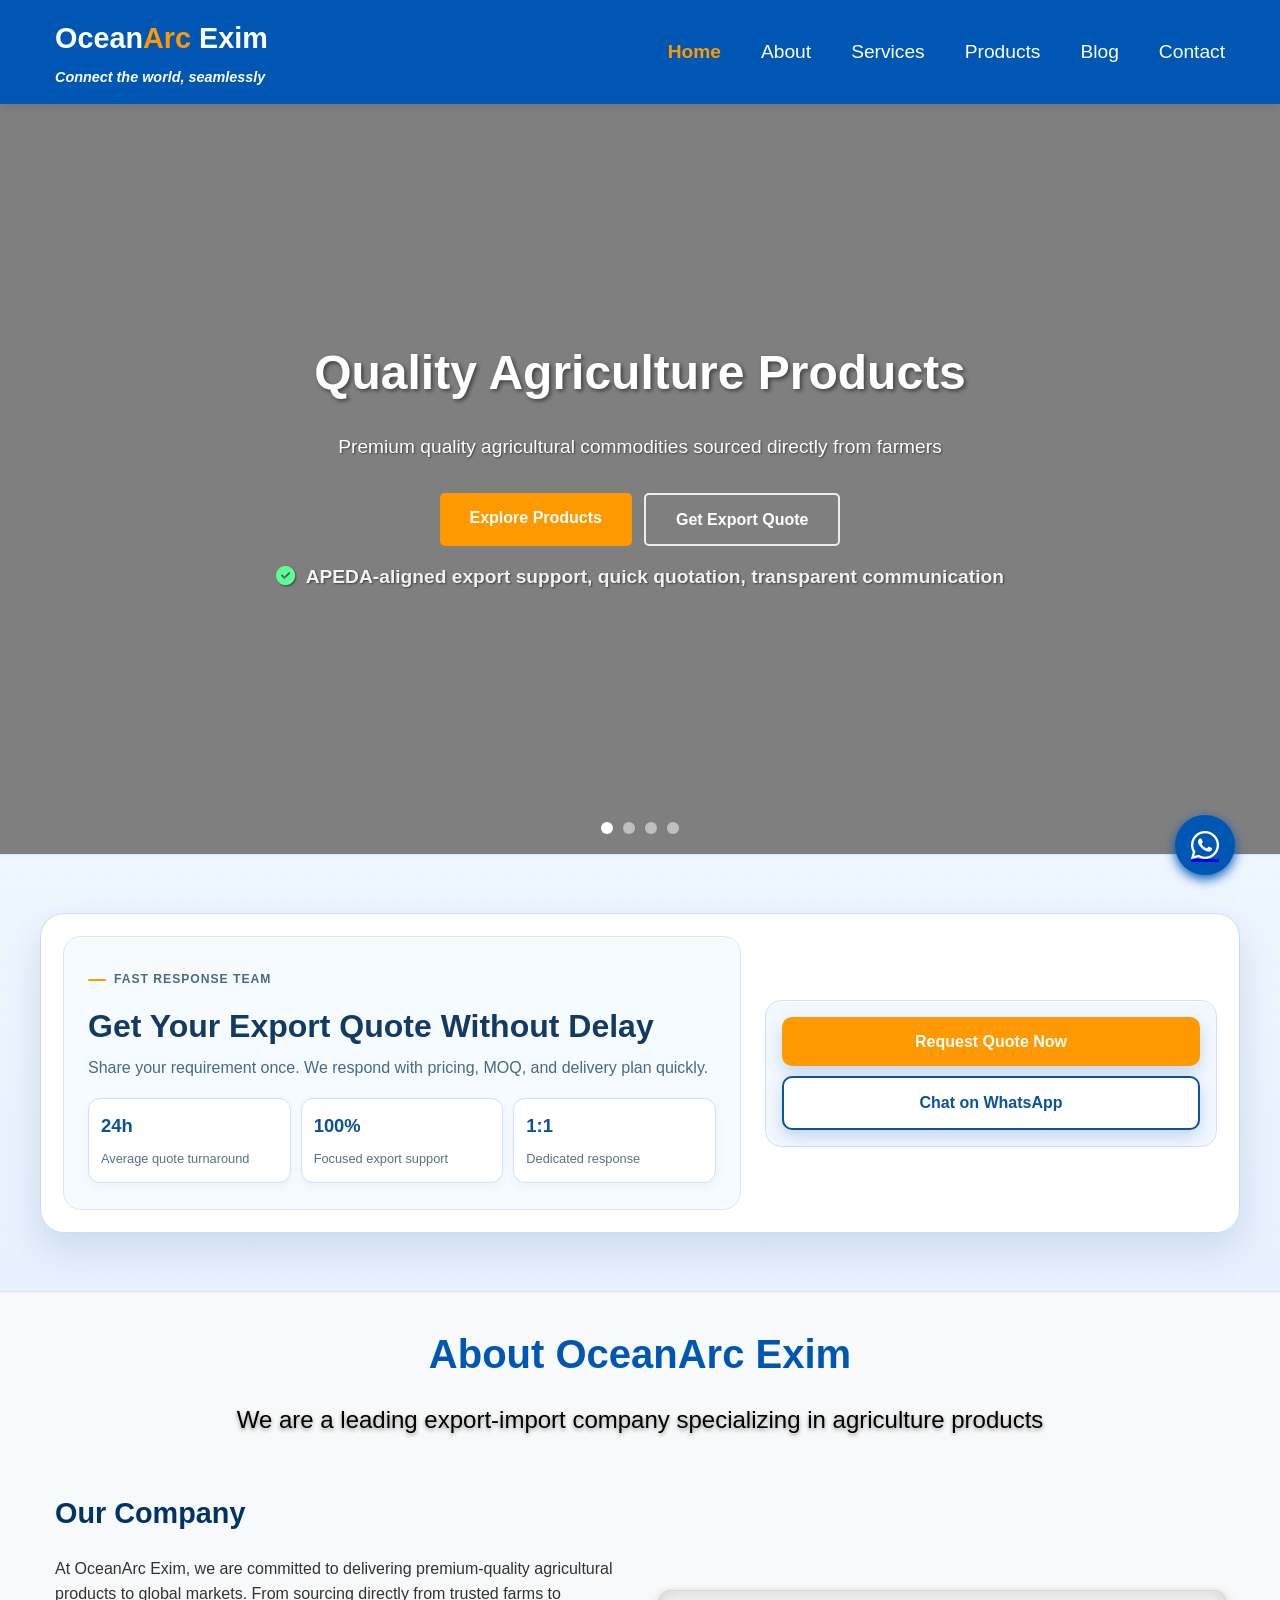
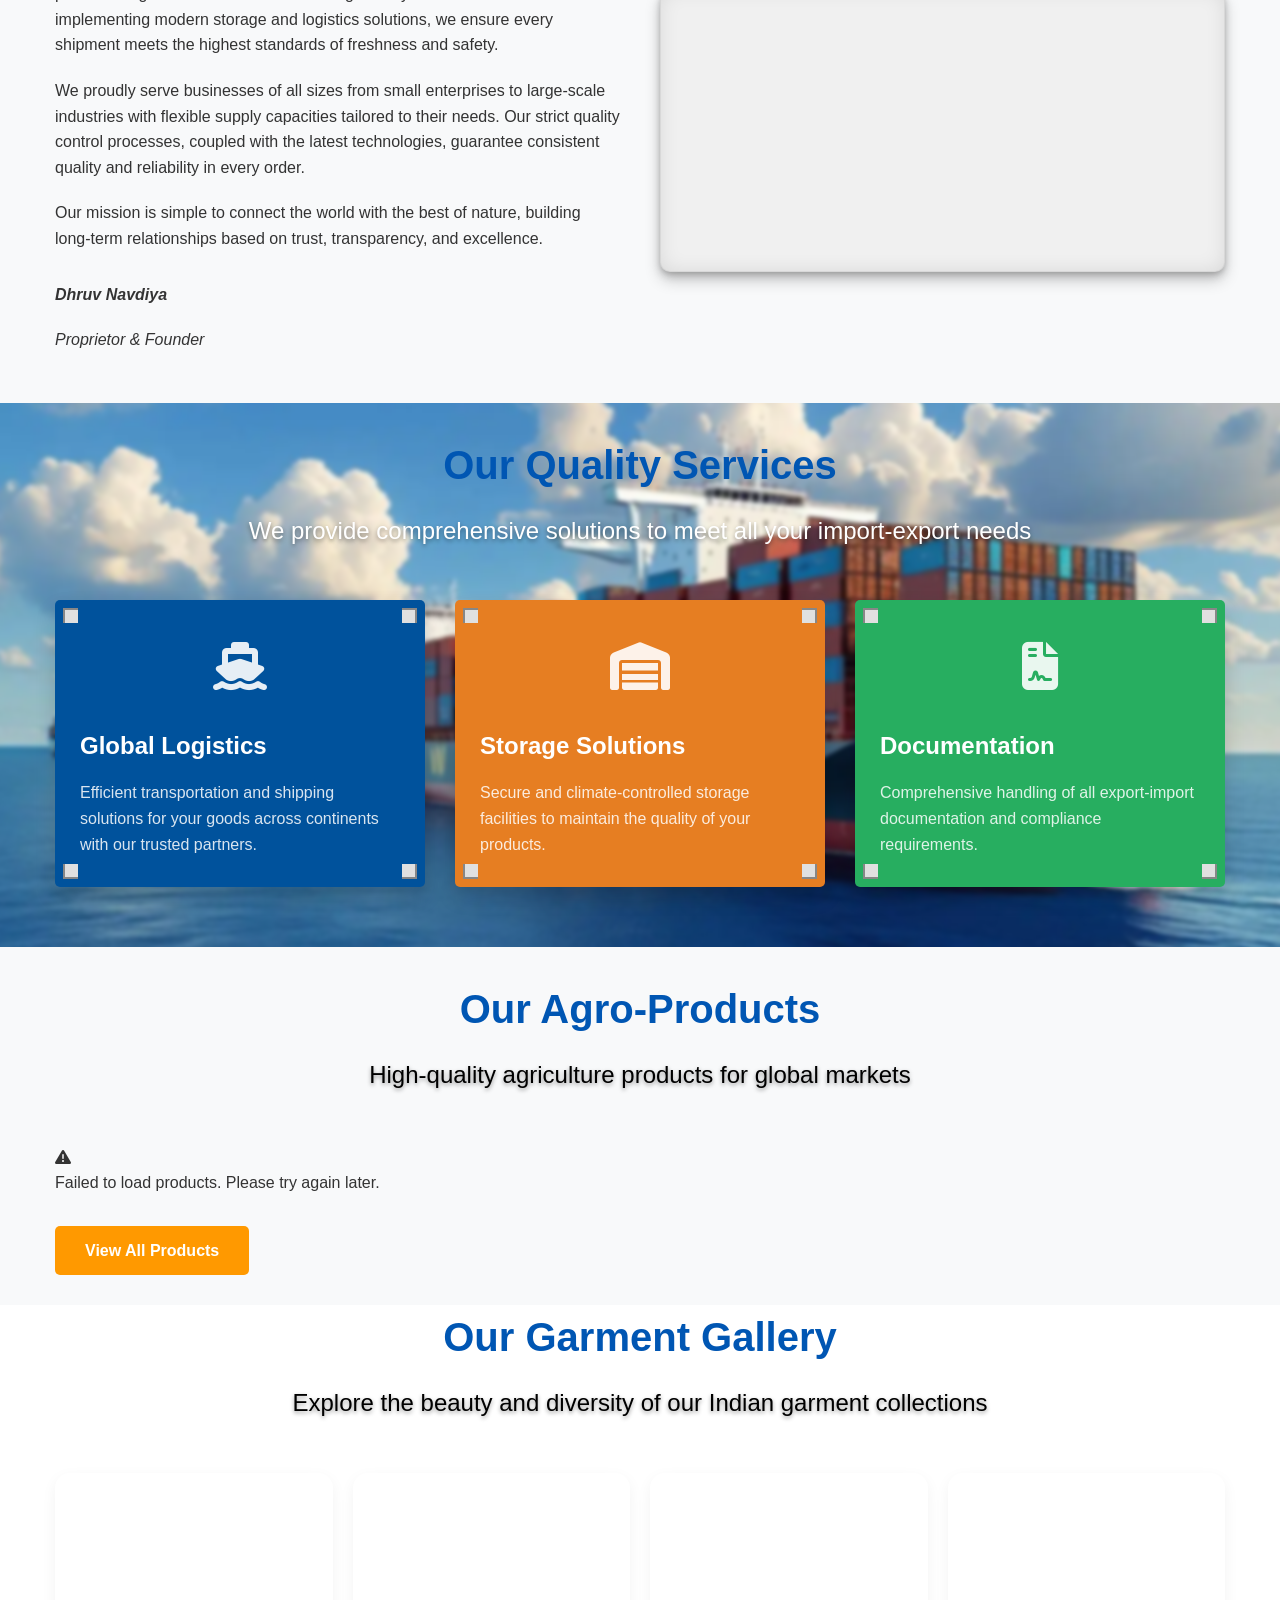
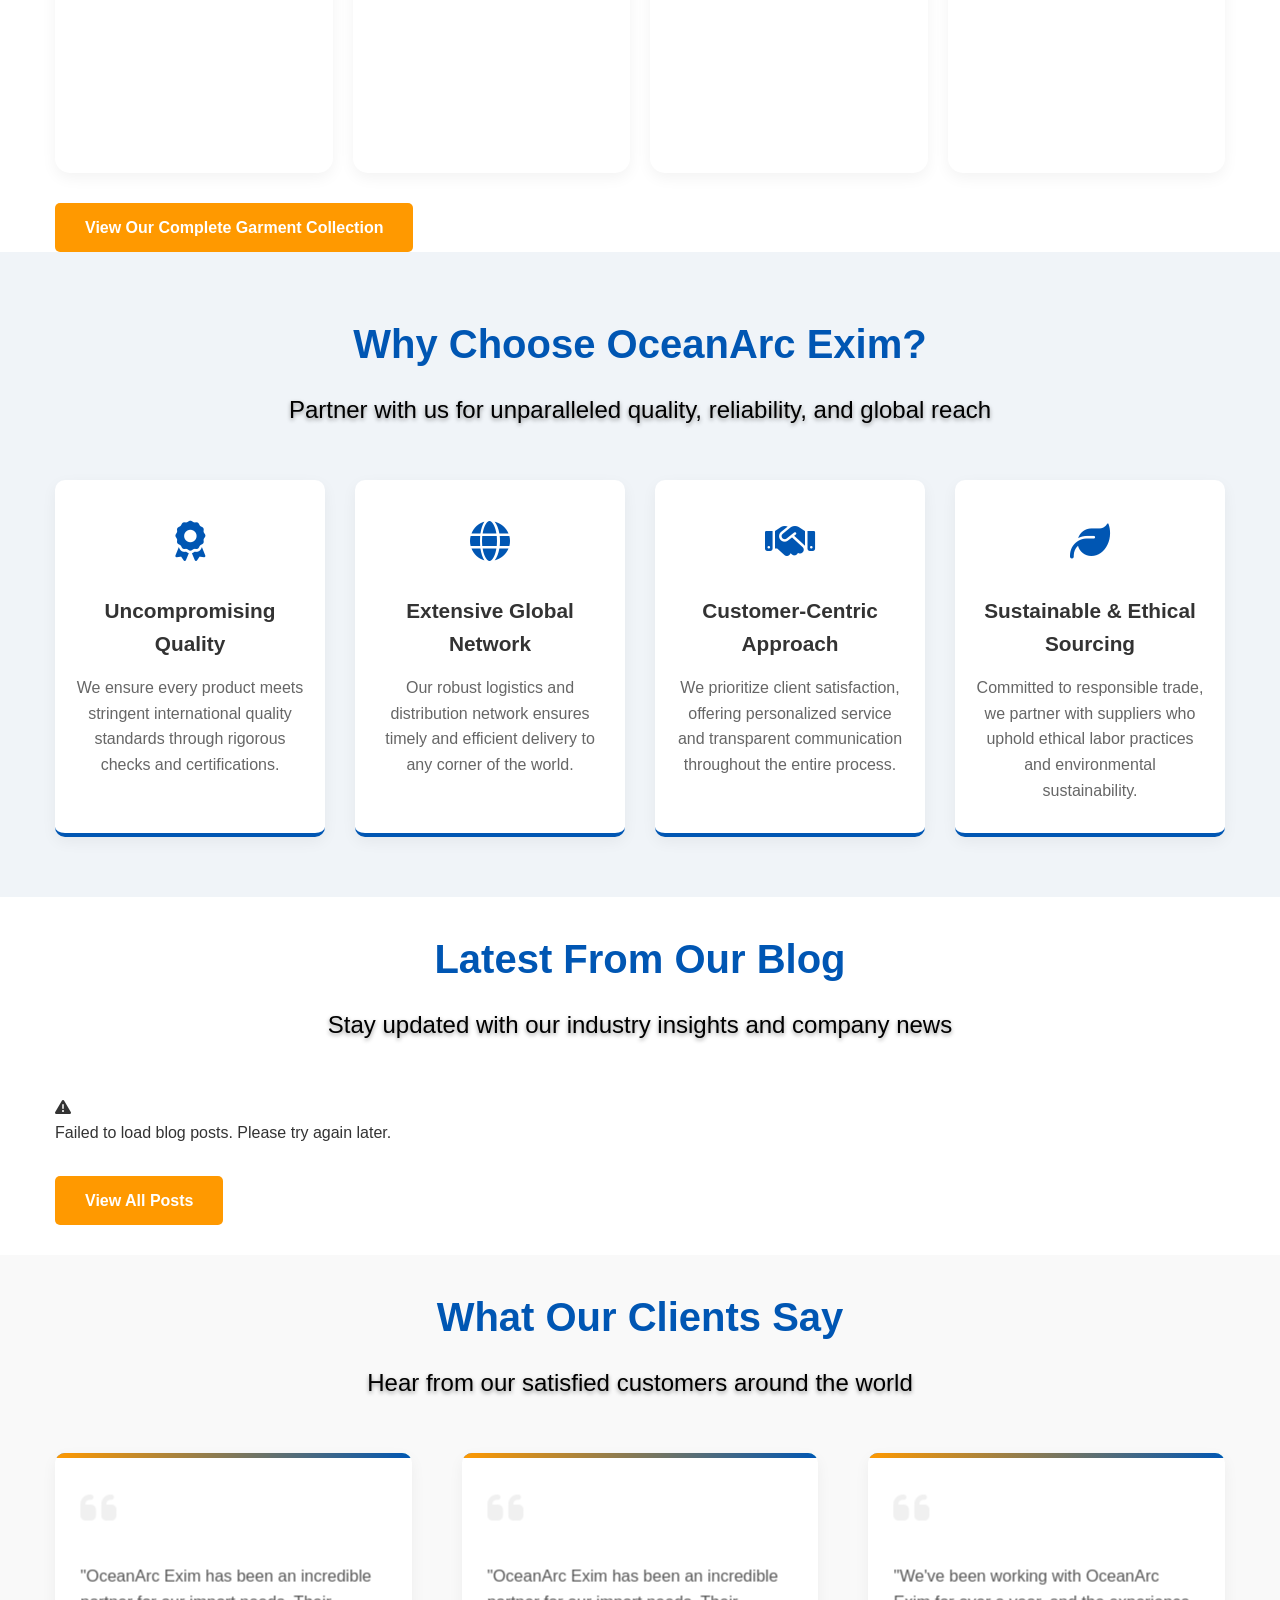
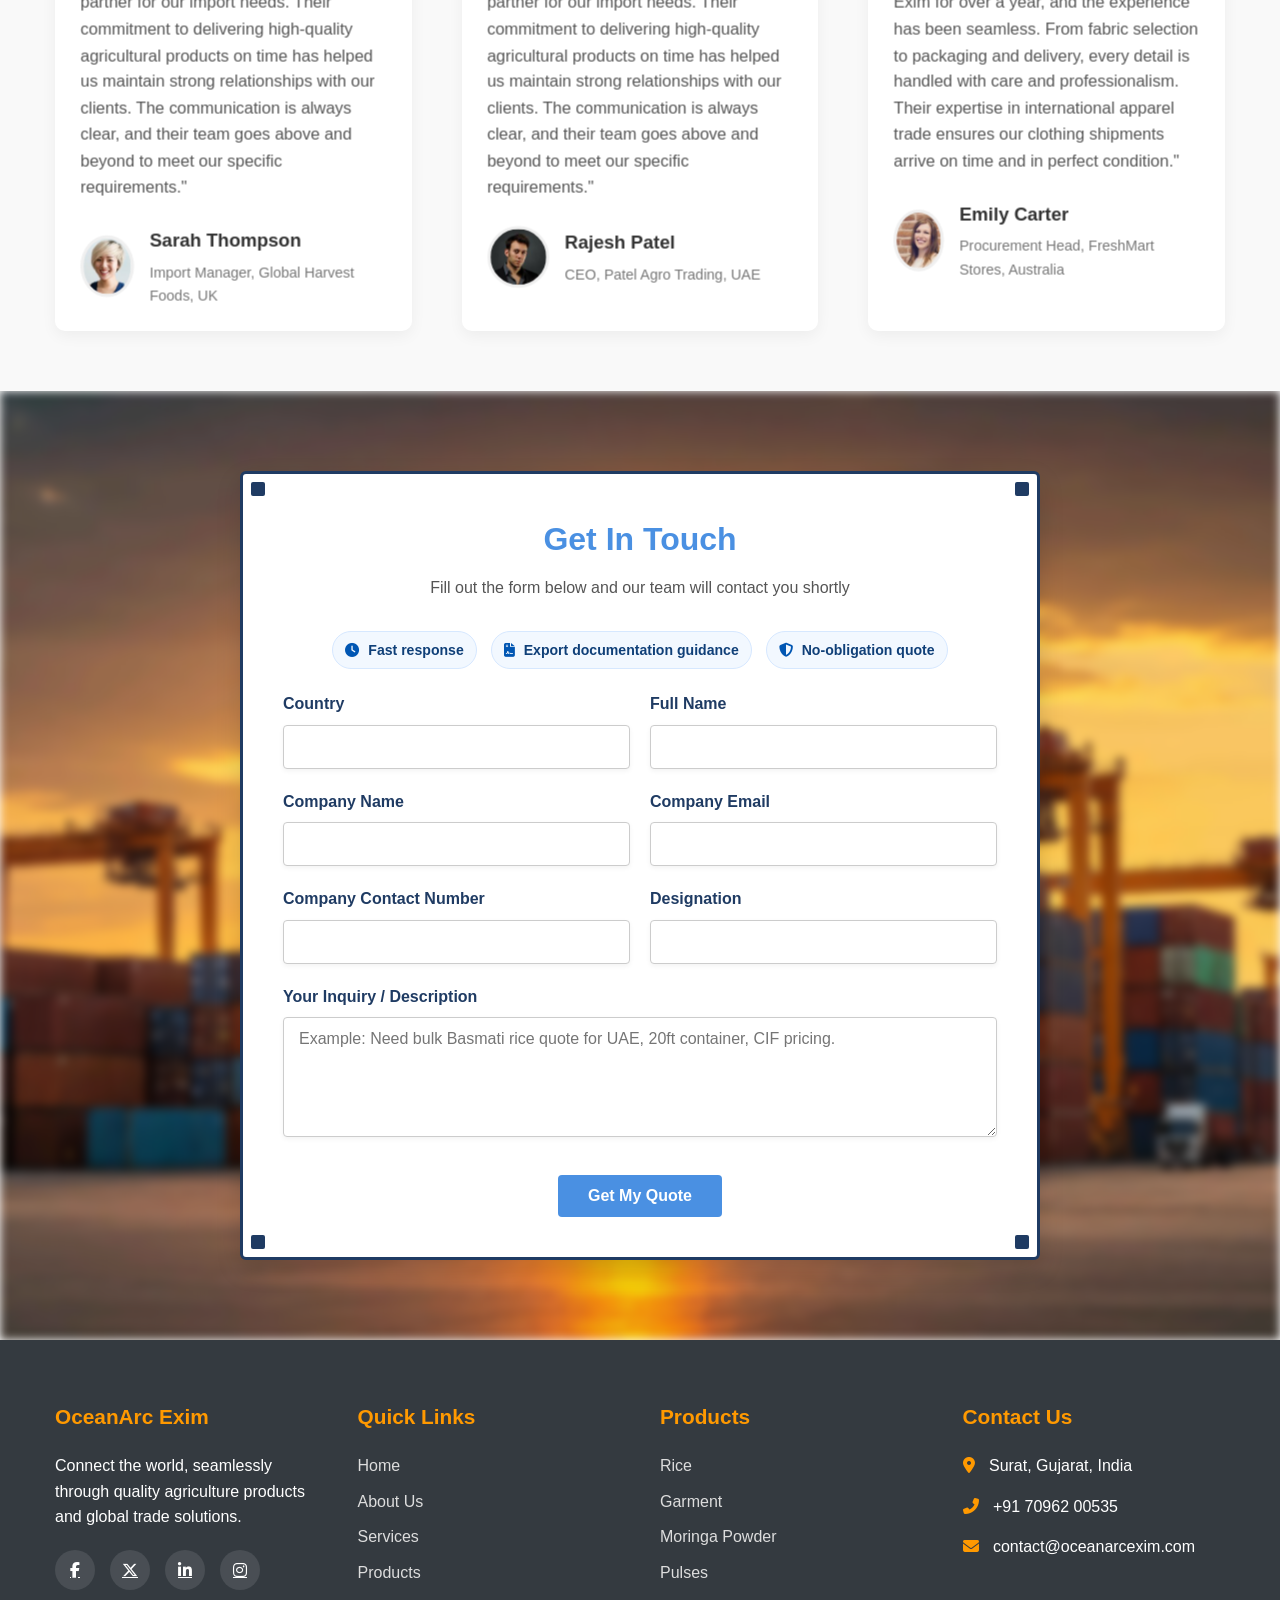
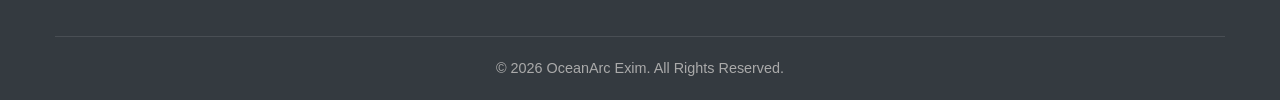
==== commit 9606c0c1: "Final" ====
--- a/index.html
+++ b/index.html
@@ -18,14 +18,11 @@
   <meta property="og:url" content="https://oceanarcexim.com">
   <meta property="og:type" content="website">
 
-  <link rel="icon" href="images/logo.svg" type="image/svg+xml">
-
-  <link rel="preconnect" href="https://cdnjs.cloudflare.com">
-  <link rel="preconnect" href="https://pagead2.googlesyndication.com">
+  <link rel="icon" href="images/logo.svg" type="image/svg+xml">  <link rel="preconnect" href="https://pagead2.googlesyndication.com">
   <link rel="preconnect" href="https://www.googletagmanager.com">
   
   <link rel="stylesheet" href="css/style.css" />
-  <link rel="stylesheet" href="https://cdnjs.cloudflare.com/ajax/libs/font-awesome/6.5.2/css/all.min.css" />
+  <link rel="stylesheet" href="css/all-min.css" />
 
   <script async src="https://pagead2.googlesyndication.com/pagead/js/adsbygoogle.js?client=ca-pub-2998926036555342"
     crossorigin="anonymous"></script>
@@ -683,7 +680,7 @@
                 <div
                   class="author-image"
                   style="
-                    background-image: url('https://randomuser.me/api/portraits/women/44.jpg');
+                    background-image: url('images/testimonial-sarah-thompson.jpg');
                   "
                 ></div>
 
@@ -710,7 +707,7 @@
                 <div
                   class="author-image"
                   style="
-                    background-image: url('https://randomuser.me/api/portraits/men/9.jpg');
+                    background-image: url('images/testimonial-rajesh-patel.jpg');
                   "
                 ></div>
                 <div class="author-info">
@@ -732,7 +729,7 @@
                 <div
                   class="author-image"
                   style="
-                    background-image: url('https://randomuser.me/api/portraits/women/59.jpg');
+                    background-image: url('images/testimonial-emily-carter.jpg');
                   "
                 ></div>
                 <div class="author-info">
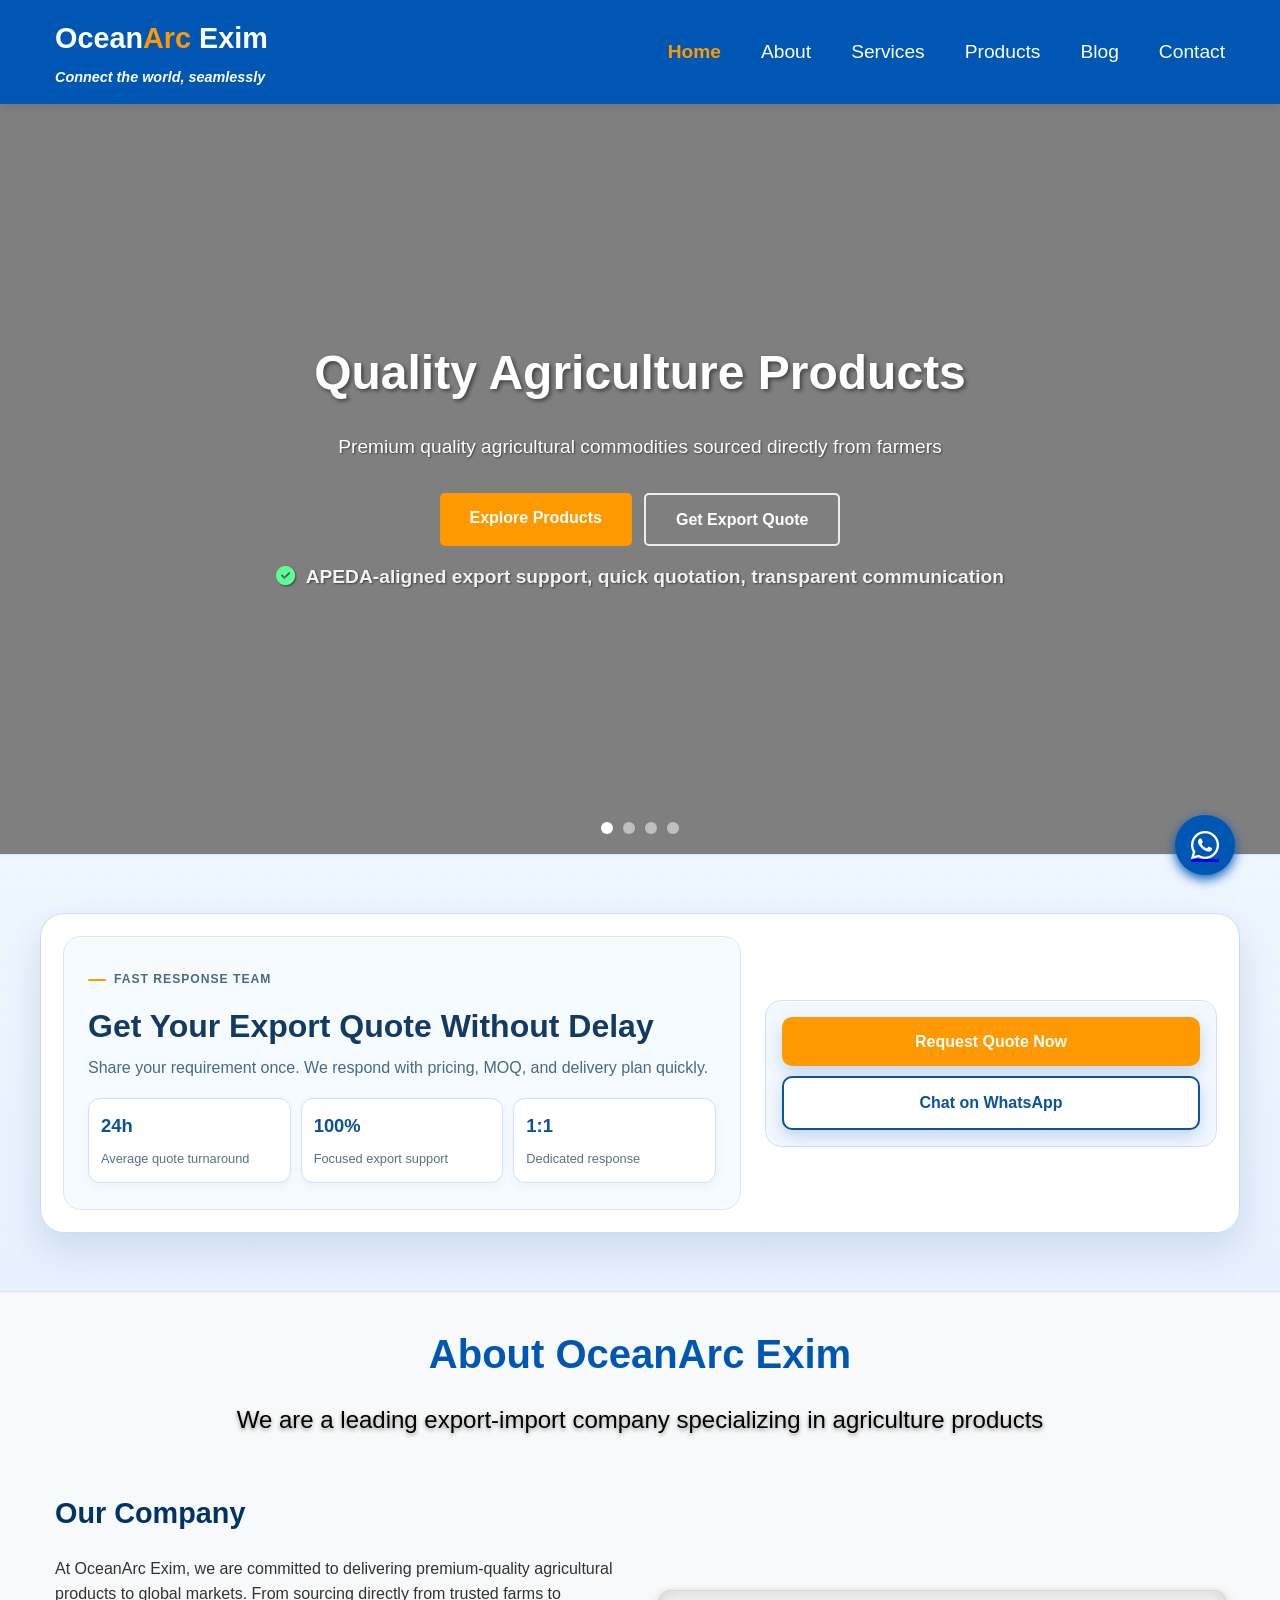
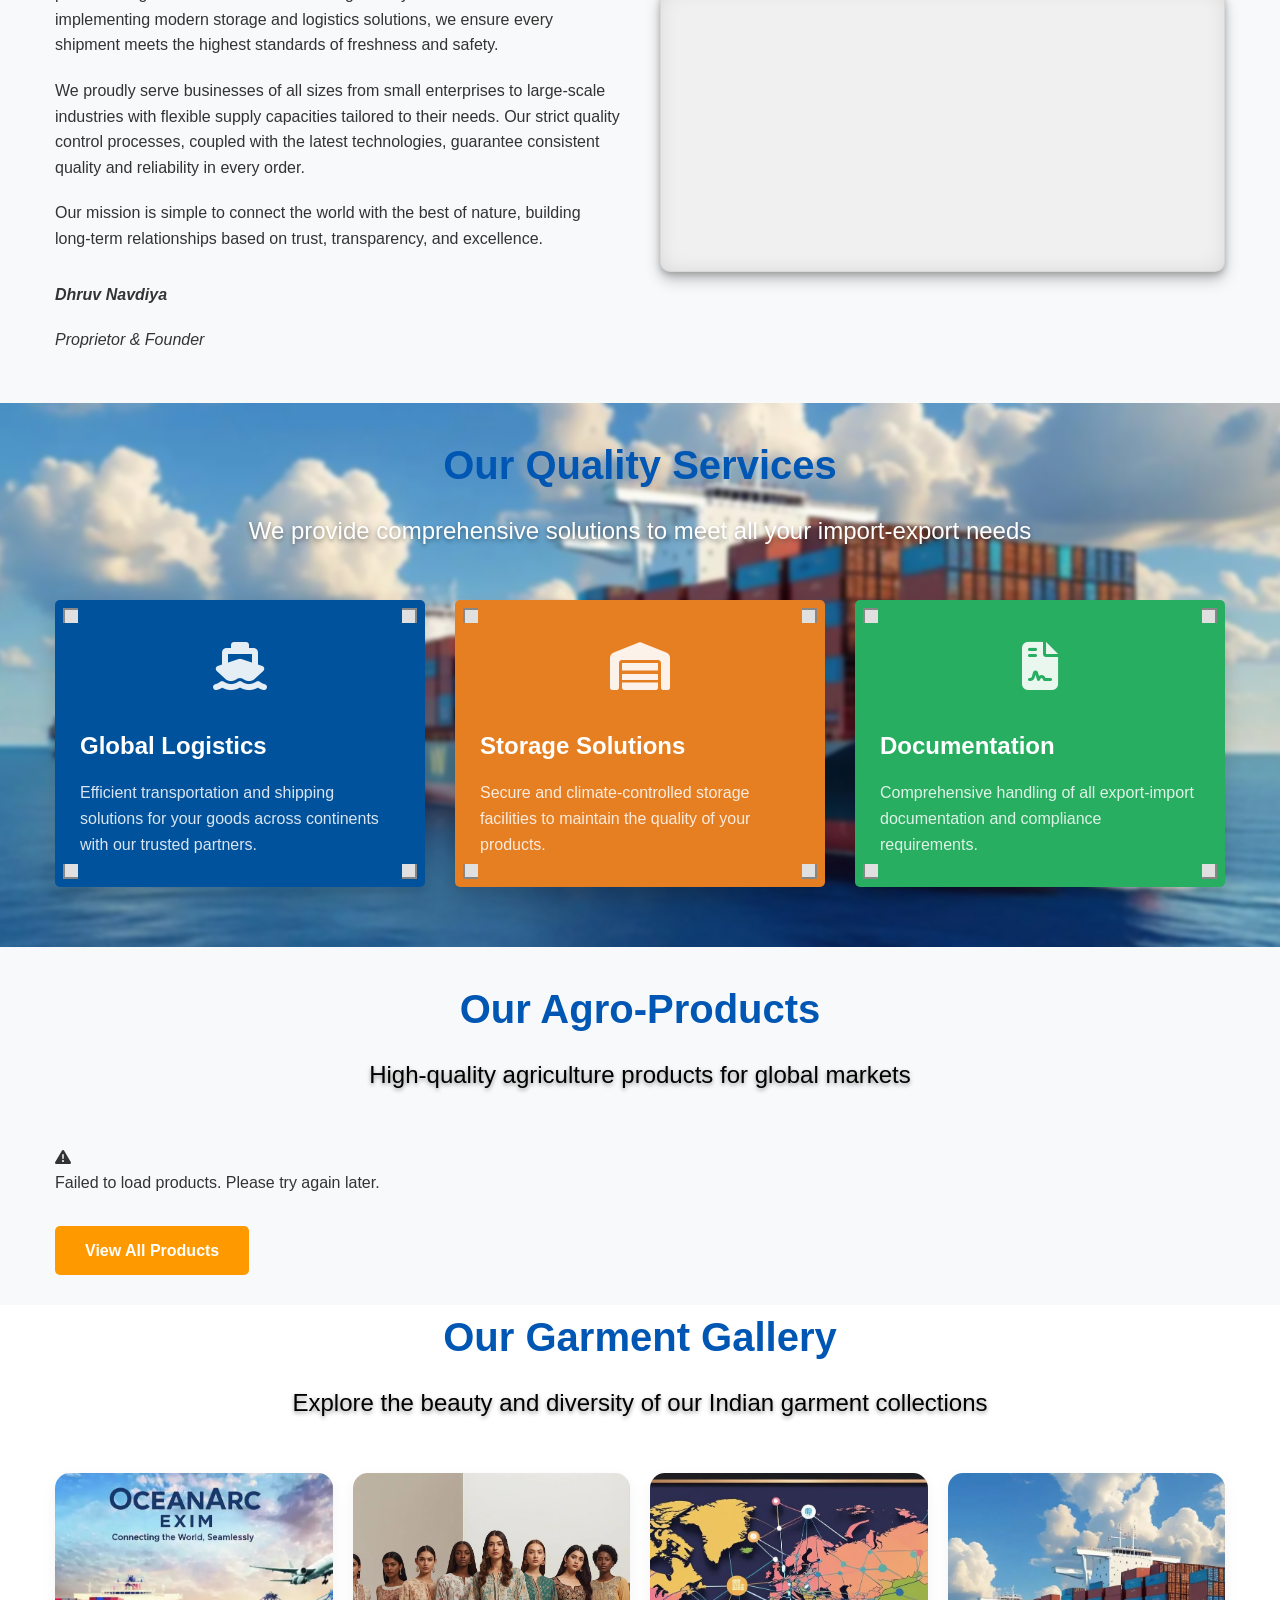
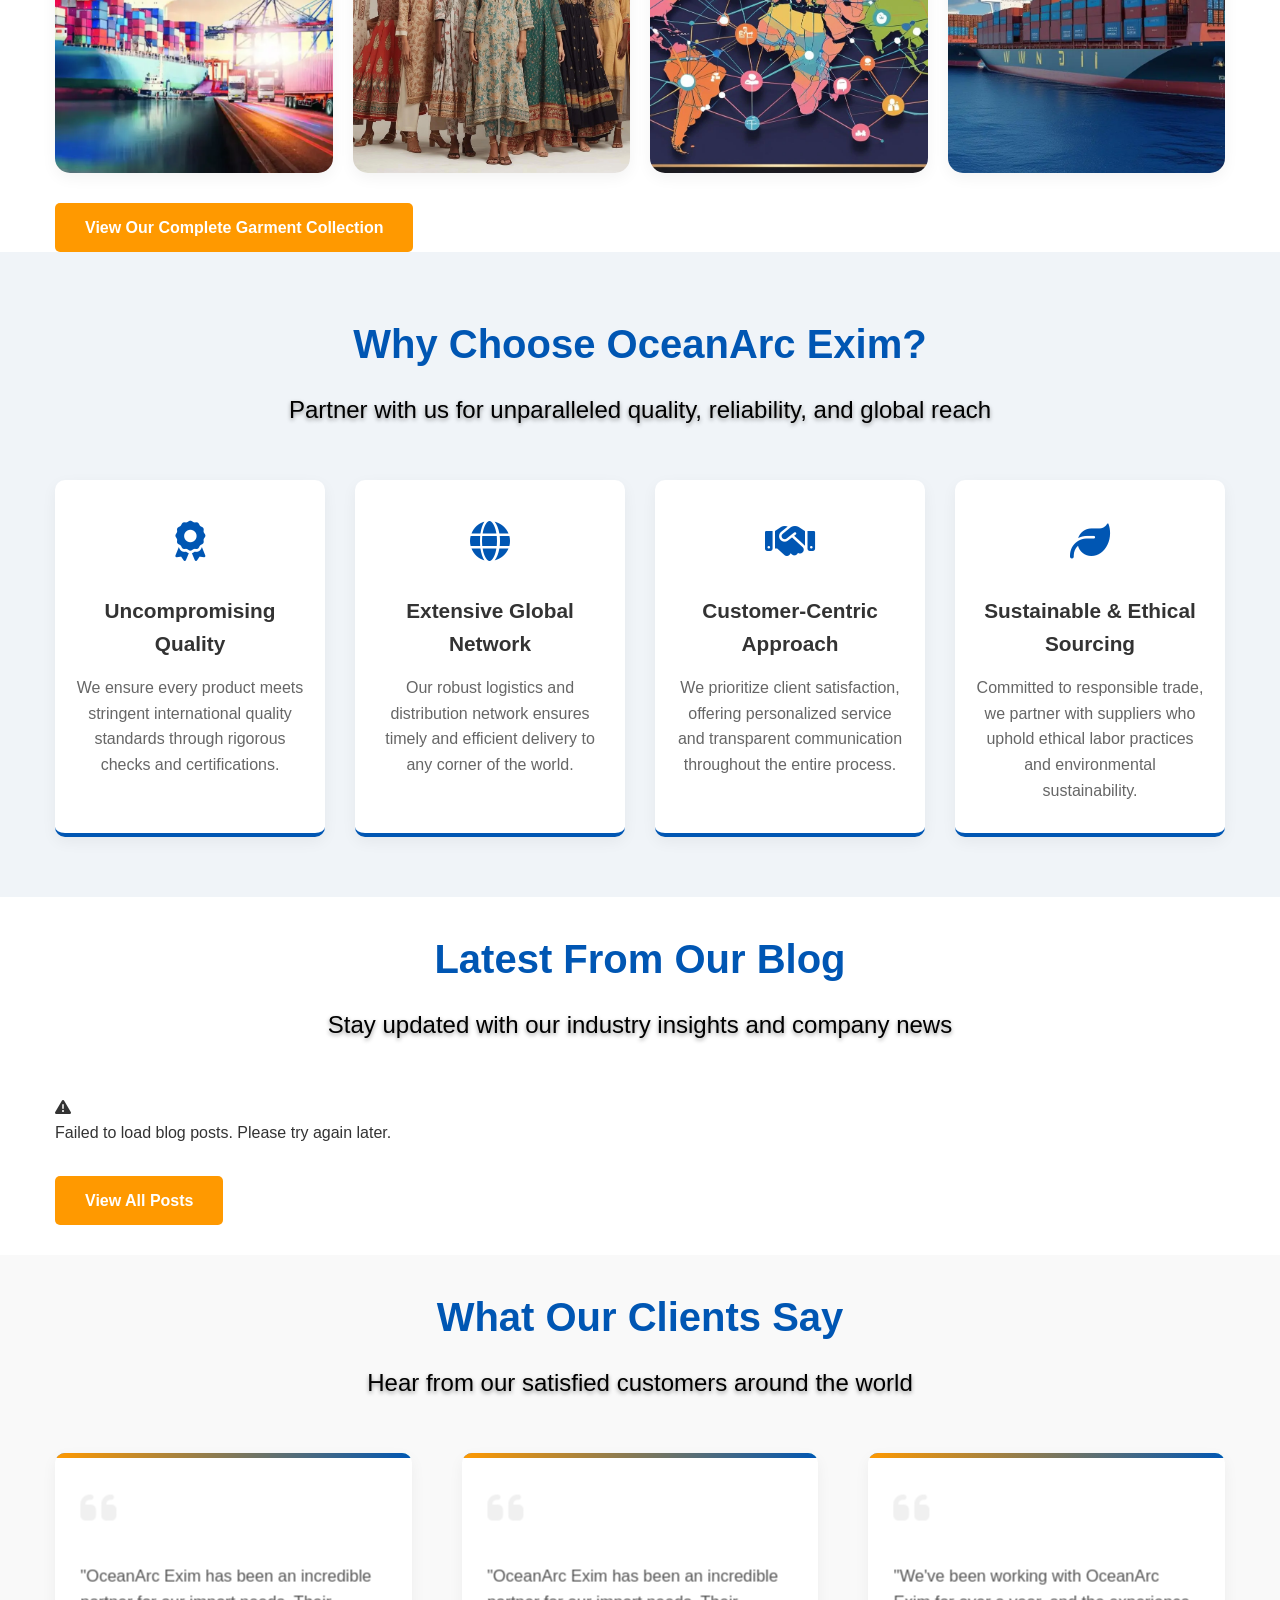
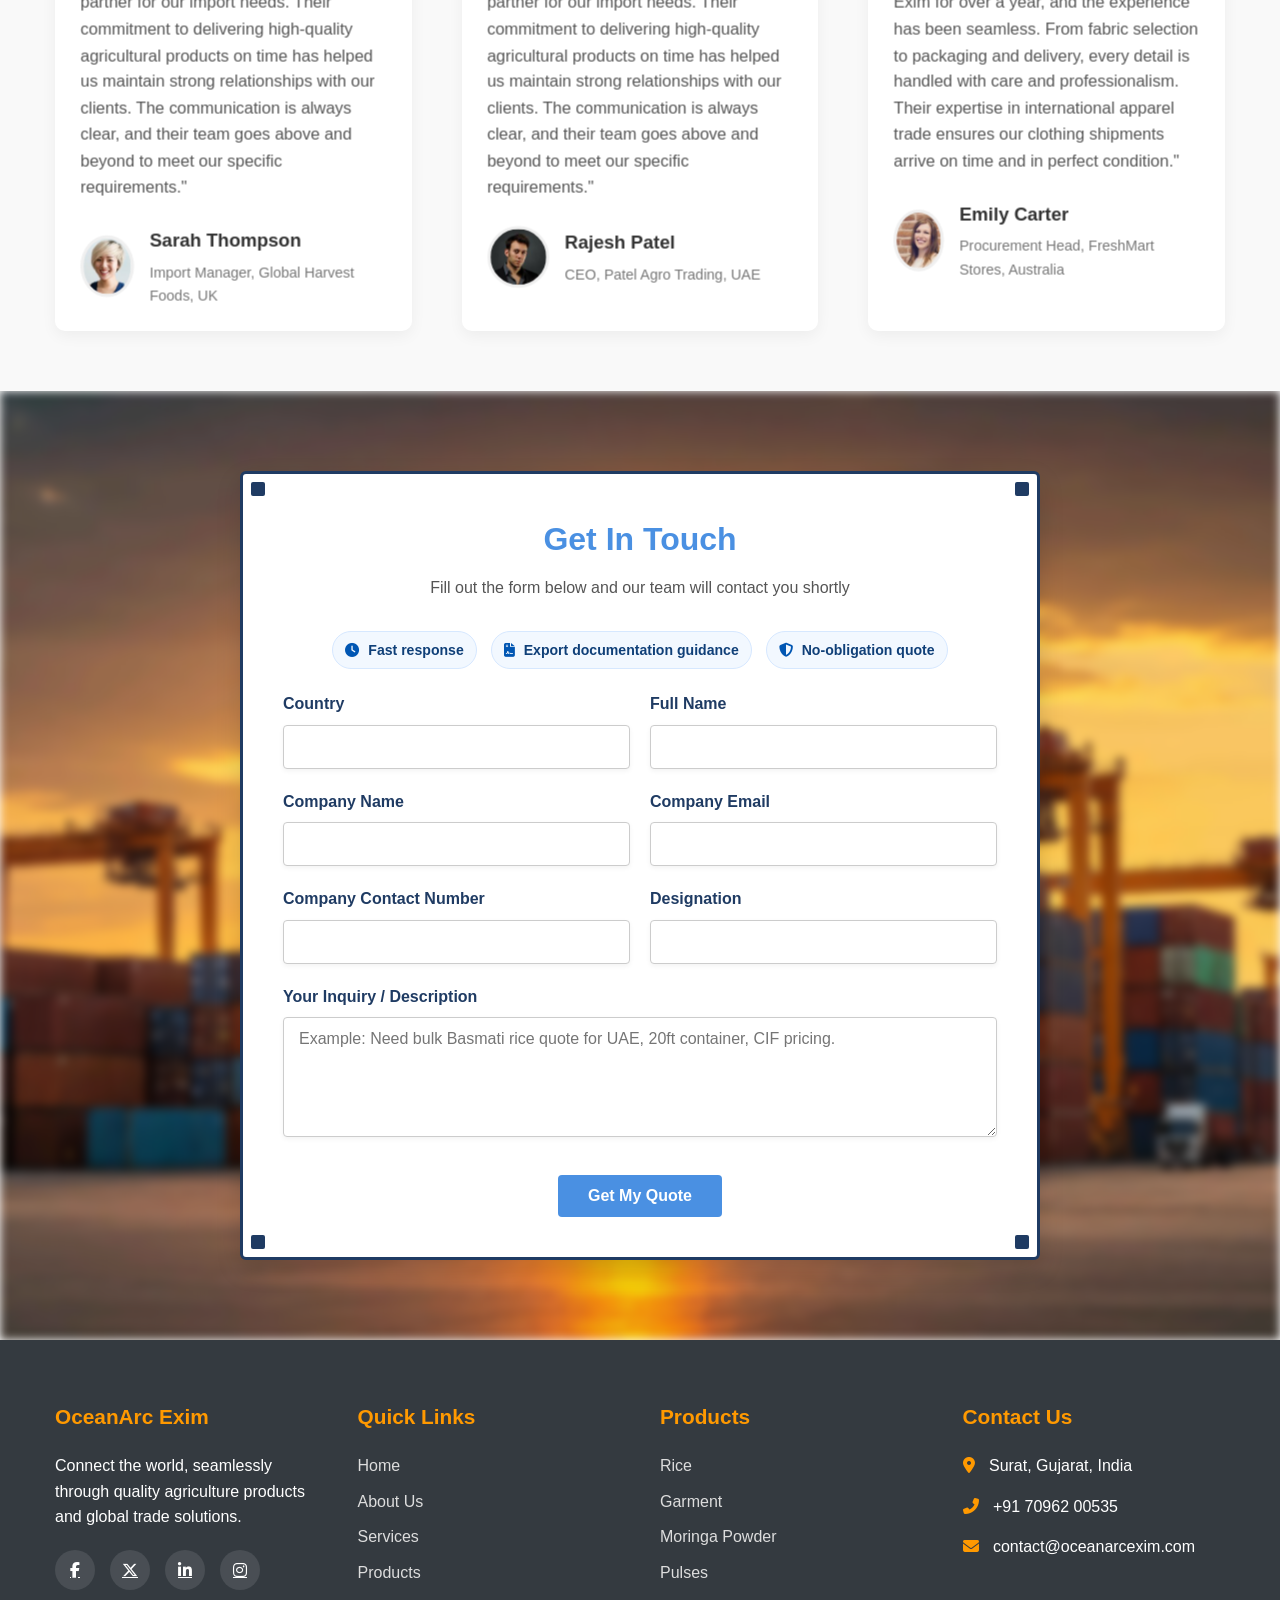
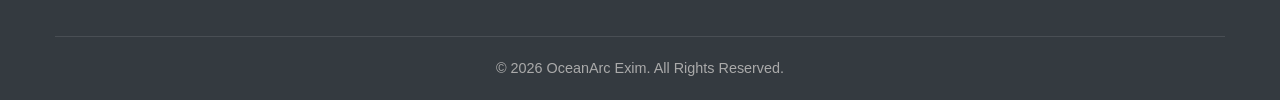
==== commit 04f60535: "Final" ====
--- a/index.html
+++ b/index.html
@@ -18,7 +18,8 @@
   <meta property="og:url" content="https://oceanarcexim.com">
   <meta property="og:type" content="website">
 
-  <link rel="icon" href="images/logo.svg" type="image/svg+xml">  <link rel="preconnect" href="https://pagead2.googlesyndication.com">
+  <link rel="icon" href="images/logo.svg" type="image/svg+xml">
+  <link rel="preconnect" href="https://pagead2.googlesyndication.com">
   <link rel="preconnect" href="https://www.googletagmanager.com">
   
   <link rel="stylesheet" href="css/style.css" />
@@ -559,7 +560,7 @@
     </div>
     <div class="gallery-grid">
       <div class="gallery-item">
-        <video autoplay muted loop playsinline preload="none" data-src="videos/banarasi saree.mp4">
+        <video autoplay muted loop playsinline preload="none" data-src="videos/banarasi saree.mp4" poster="images/Untitled design.webp">
           Your browser does not support the video tag.
         </video>
         <div class="gallery-overlay">
@@ -569,7 +570,7 @@
       </div>
 
       <div class="gallery-item">
-        <video autoplay muted loop playsinline preload="none" data-src="videos/printedkurti.mp4">
+        <video autoplay muted loop playsinline preload="none" data-src="videos/printedkurti.mp4" poster="images/kurtis.webp">
           Your browser does not support the video tag.
         </video>
         <div class="gallery-overlay">
@@ -579,7 +580,7 @@
       </div>
 
       <div class="gallery-item">
-        <video autoplay muted loop playsinline preload="none" data-src="videos/lehanga.mp4">
+        <video autoplay muted loop playsinline preload="none" data-src="videos/lehanga.mp4" poster="images/Global.webp">
           Your browser does not support the video tag.
         </video>
         <div class="gallery-overlay">
@@ -589,7 +590,7 @@
       </div>
 
       <div class="gallery-item">
-        <video autoplay muted loop playsinline preload="none" data-src="videos/Anjardar Kurta.mp4">
+        <video autoplay muted loop playsinline preload="none" data-src="videos/Anjardar Kurta.mp4" poster="images/ourservice.webp">
           Your browser does not support the video tag.
         </video>
         <div class="gallery-overlay">
@@ -862,12 +863,33 @@
             loadCurrentVideo();
           }
 
-          // Load current video
+          const connection = navigator.connection || navigator.mozConnection || navigator.webkitConnection;
+          const reducedDataMode = Boolean(connection && connection.saveData);
+
+          function prepareSlideVideo(video, preloadMode = 'metadata') {
+            if (!video) return;
+
+            const pendingSrc = video.getAttribute('data-src');
+            if (pendingSrc) {
+              video.src = pendingSrc;
+              video.removeAttribute('data-src');
+            }
+
+            video.preload = preloadMode;
+            if (video.readyState < 2) {
+              video.load();
+            }
+          }
+
+          // Load current slide video and warm up the next one.
           function loadCurrentVideo() {
             const currentVideo = slides[currentSlide].querySelector('video');
-            if (currentVideo && currentVideo.dataset.src && !currentVideo.src) {
-              currentVideo.src = currentVideo.dataset.src;
-              currentVideo.load();
+            prepareSlideVideo(currentVideo, reducedDataMode ? 'metadata' : 'auto');
+
+            if (totalSlides > 1) {
+              const nextSlide = (currentSlide + 1) % totalSlides;
+              const nextVideo = slides[nextSlide].querySelector('video');
+              prepareSlideVideo(nextVideo, 'metadata');
             }
           }
 
@@ -915,7 +937,7 @@
             });
           }
 
-          // Load current video
+          // Load current and next slide videos early.
           loadCurrentVideo();
         }
       });
